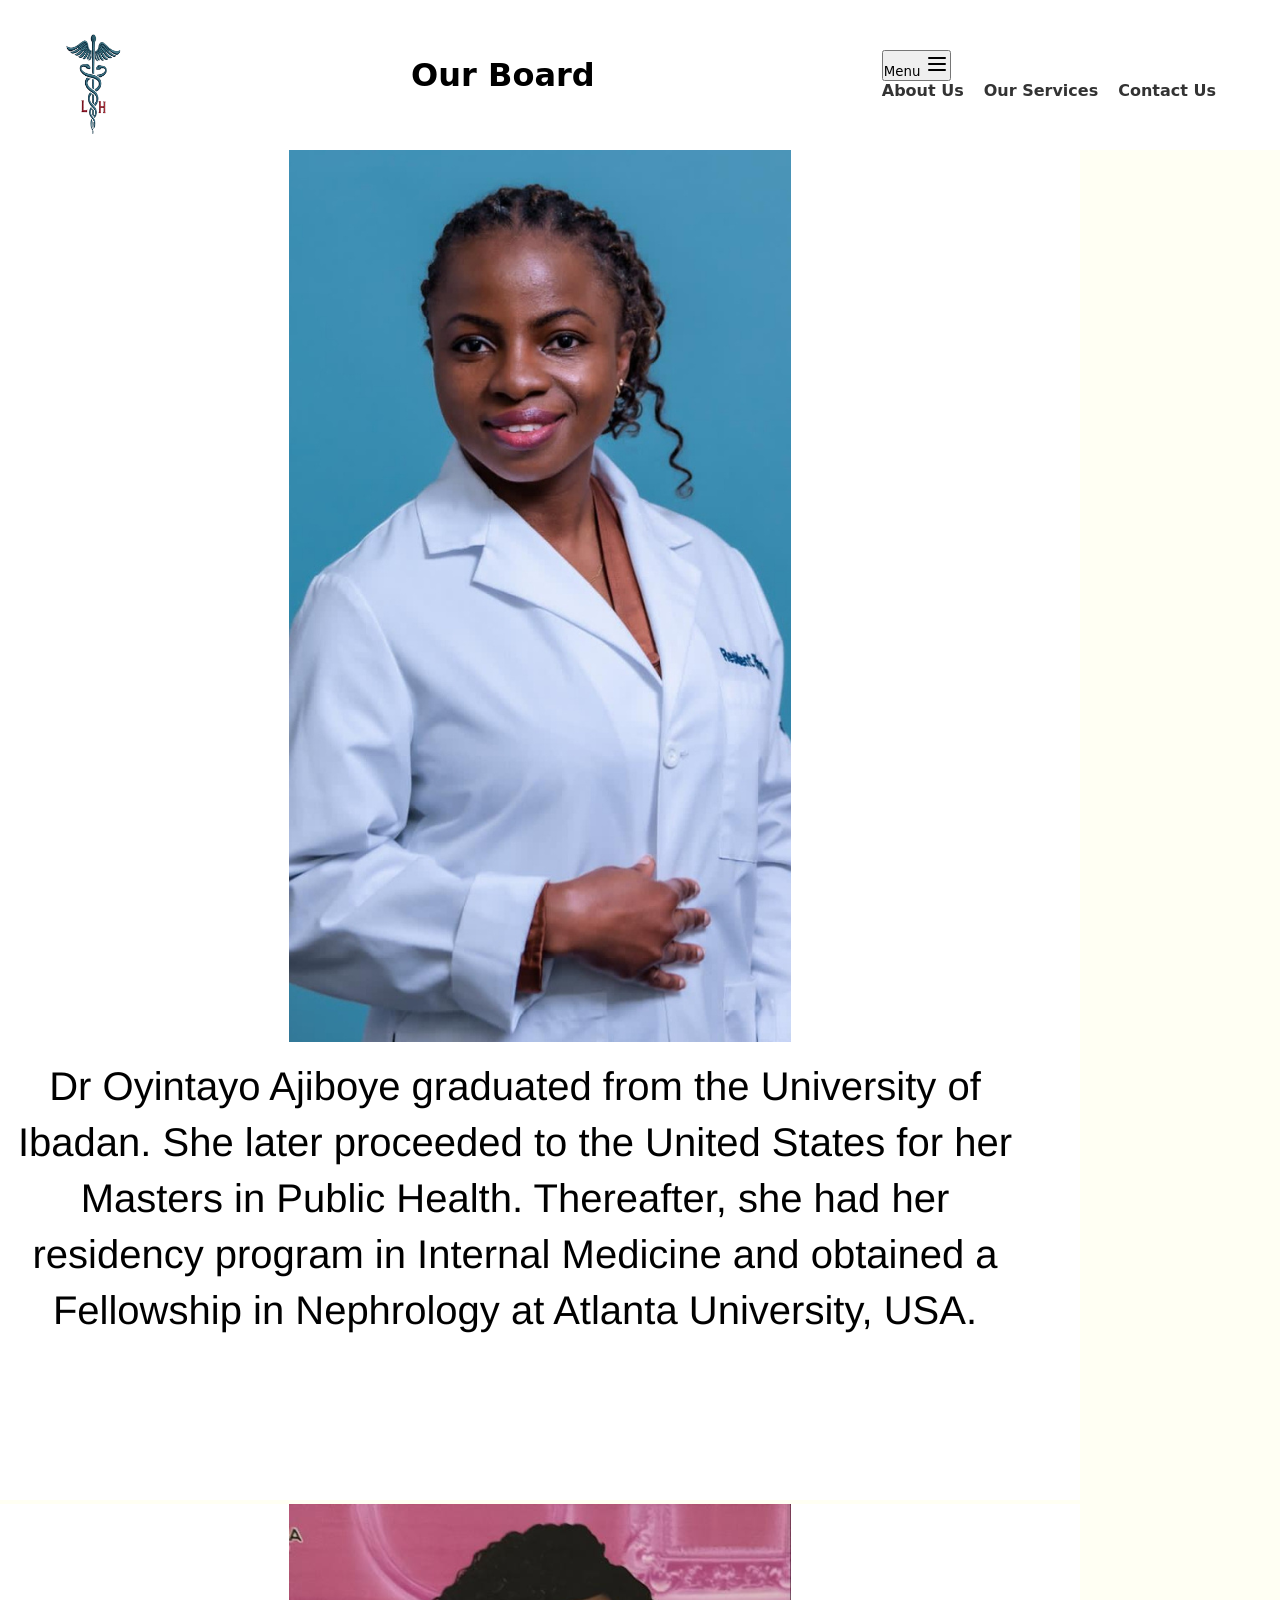
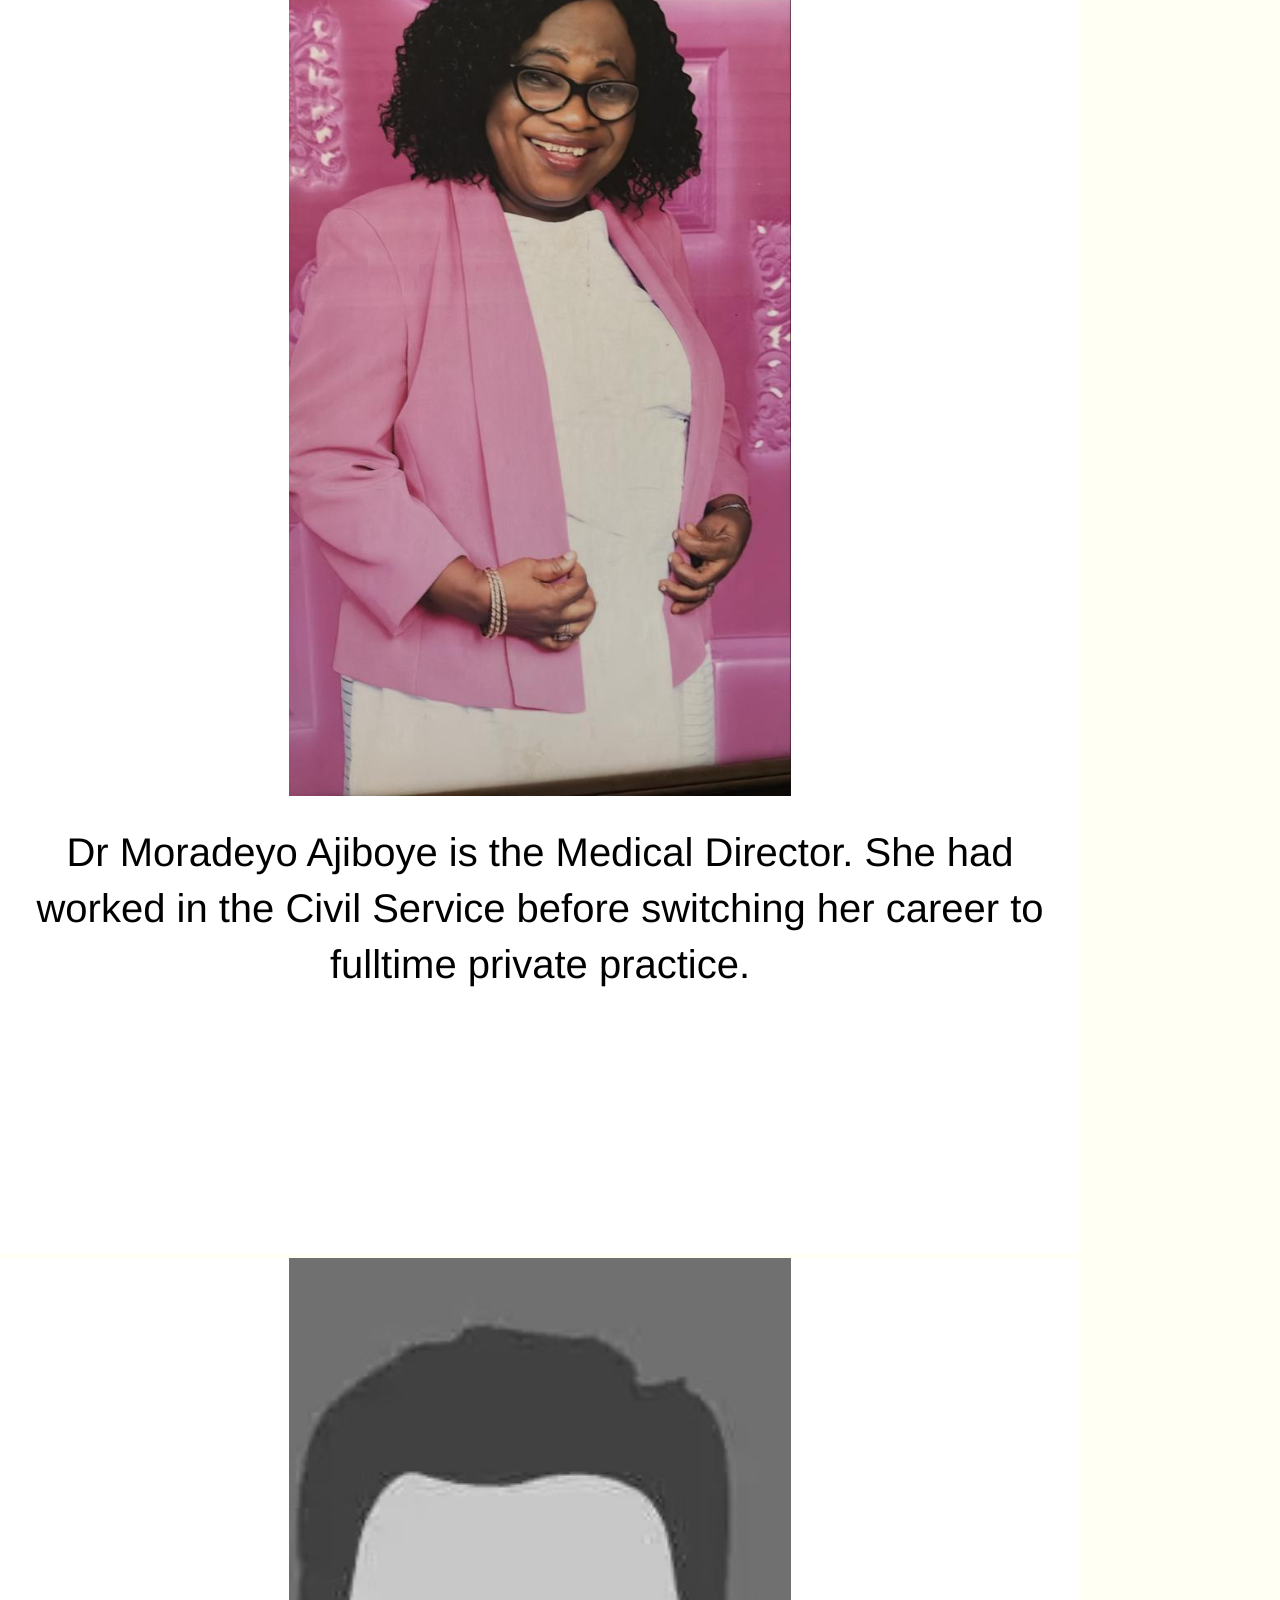
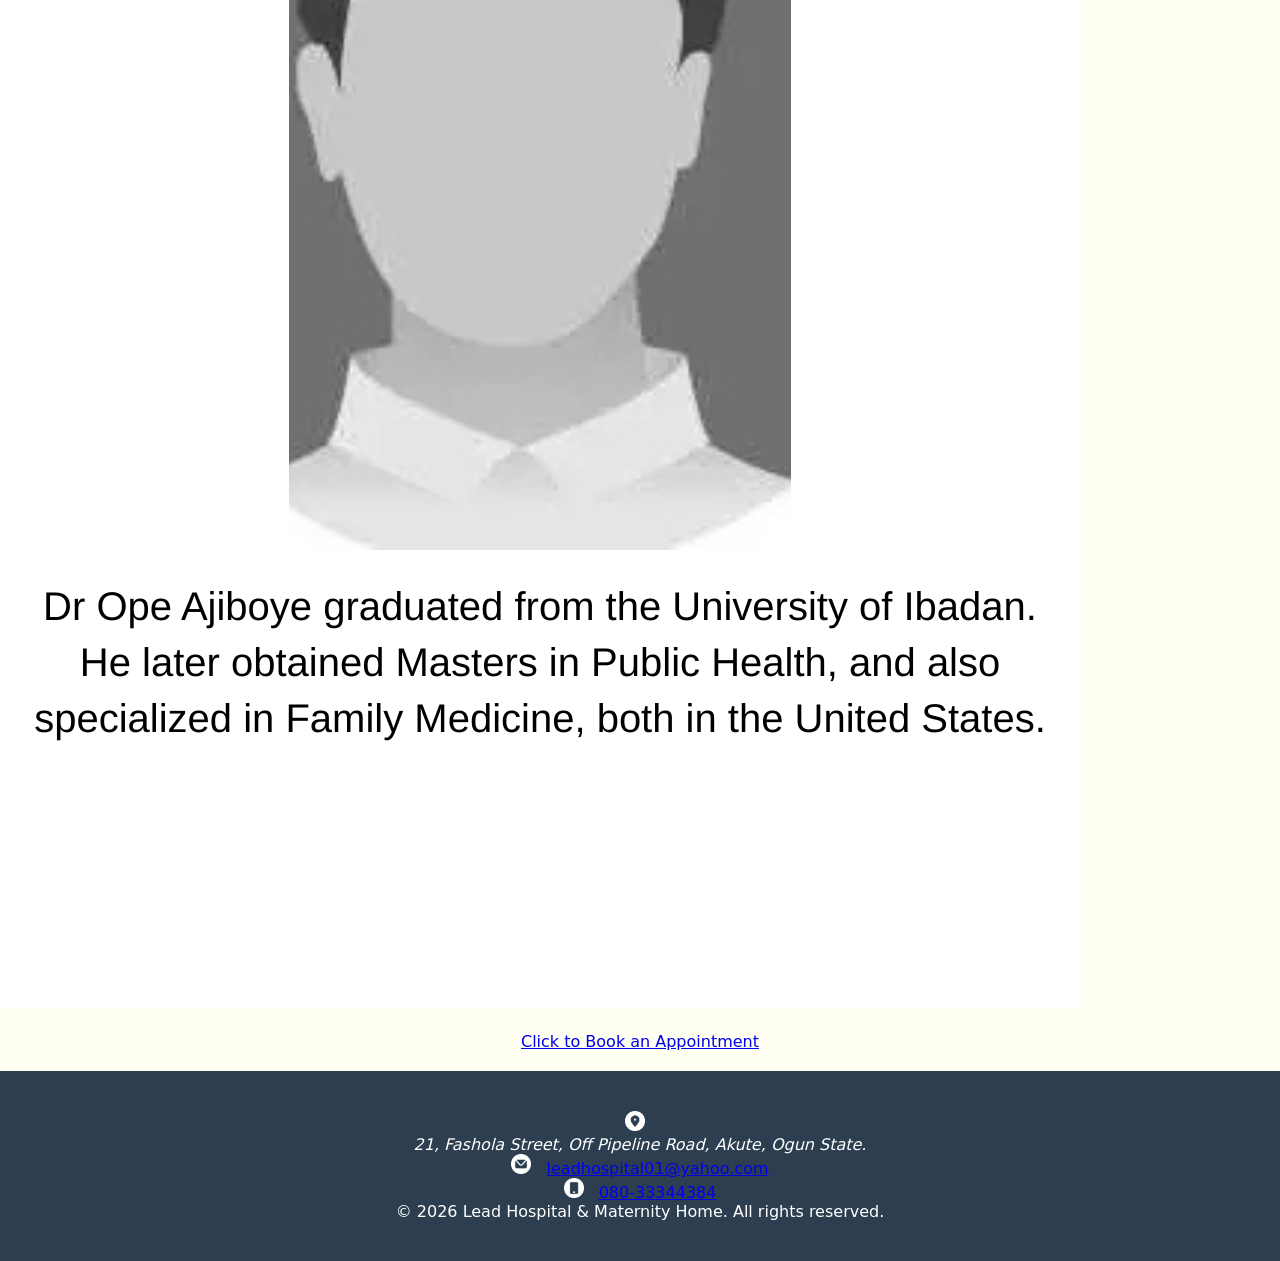
==== board.html @ 353b3387 "Add files via upload" ====
<!DOCTYPE html>
<html lang="en">
<head>
    <meta charset="UTF-8">
    <meta name="viewport" content="width=device-width, initial-scale=1.0">
    <title>Our Board | Lead Hospital</title>
    <link rel="icon" href="./Images/hospitalbuilding.png" type="image/png">
    <link rel="stylesheet" href="style.css">
</head>
<body>
    <header class="header">
        <img class="logo" src="./Images/logo2.png" alt="Lead Hospital Logo">
        <h1 class="board">Our Board</h1>
        <nav class="main-nav" aria-label="Main Navigation">
            <button class="menu-toggle" aria-controls="primary-navigation" aria-expanded="false">
                <span class="sr-only">Menu</span>
                <svg width="24" height="24" viewBox="0 0 24 24" fill="none" xmlns="http://www.w3.org/2000/svg">
                    <path d="M4 6H20M4 12H20M4 18H20" stroke="currentColor" stroke-width="2" stroke-linecap="round" stroke-linejoin="round"/>
                </svg>
            </button>
            <ul id="primary-navigation" data-visible="false">
                <li><a href="./index.html#about-us">About Us</a></li>
                <li><a href="./index.html#our-services">Our Services</a></li>
                <li><a href="#contact-us">Contact Us</a></li>
            </ul>
        </nav>
    </header>

    <main>
        <section class="docs">
            <img src="./Images/droyintayo4.png" alt="Board Member">
            <img src="./Images/medicaldirector.png" alt="Medical Director">
            <img src="./Images/drope2.png" alt="Board Member">    
        </section>

        <div class="cta-container" style="text-align: center; padding: 20px;">
            <a href="https://wa.link/bd7n5i" class="book" target="_blank">Click to Book an Appointment</a>
        </div>
    </main>

    <footer class="site-footer">
        <div class="footer-contact-info">
            <address id="contact-us">
                <img class="icon" src="./Images/addressicon.png" alt="Address icon">
                <p>21, Fashola Street, Off Pipeline Road, Akute, Ogun State.</p>
            </address>
            <p>
                <img class="contact-icon" src="./Images/emailicon.png" alt="Email icon">
                <a href="mailto:leadhospital01@yahoo.com">leadhospital01@yahoo.com</a>
            </p>
            <p>
                <img class="contact-icon" src="./Images/phoneicon.png" alt="Phone icon">
                <a href="tel:+2348033344384">080-33344384</a>
            </p>
        </div>
        <div class="footer-copyright">
            <p>&copy; 2026 Lead Hospital & Maternity Home. All rights reserved.</p>
        </div>
    </footer>
    <script src="script.js"></script>
</body>
</html>
---- style.css ----
:root {
    --primary-blue: rgb(17, 17, 70);
    --accent-pink: rgb(250, 42, 85);
    --bg-cream: rgb(255, 255, 243);
    --footer-bg: #2c3e50;
    --white: #ffffff;
}

* {
    margin: 0;
    padding: 0;
    box-sizing: border-box;
    font-family: system-ui, sans-serif;
}

body {
    background-color: var(--bg-cream);
    overflow-x: hidden; /* Prevent horizontal scroll */
}

/* Header & Nav */
.header {
    display: flex;
    align-items: center;
    justify-content: space-between;
    padding: 1rem 5%;
    background: var(--white);
}

.logo { width: 60px; }

.hospital h1 { 
    color: var(--primary-blue); 
    font-size: clamp(1.2rem, 4vw, 2.5rem); 
}

.main-nav ul {
    display: flex;
    list-style: none;
    gap: 20px;
}

.main-nav a {
    text-decoration: none;
    color: #333;
    font-weight: bold;
}

/* Services Grid - Better than Service1/Service2 divs */
.services-grid {
    display: grid;
    grid-template-columns: repeat(auto-fit, minmax(250px, 1fr));
    gap: 30px;
    padding: 20px;
}

.service img {
    width: 100%;
    max-width: 300px;
    border-radius: 10px;
}

/* CTA Button */
.cta-container {
    text-align: center;
    padding: 40px;
}

.book-btn {
    background: var(--primary-blue);
    color: white;
    padding: 15px 30px;
    border-radius: 50px;
    text-decoration: none;
    display: inline-block;
    transition: 0.3s;
}

.book-btn:hover {
    background: var(--accent-pink);
}

/* Slider Animation Fix */
#slider { overflow: hidden; width: 100%; }
#slider figure {
    display: flex;
    width: 500%;
    position: relative;
    animation: 20s slider infinite;
}
#slider figure img { width: 20%; }

@keyframes slider {
    0%, 15% { left: 0%; }
    20%, 35% { left: -100%; }
    40%, 55% { left: -200%; }
    60%, 75% { left: -300%; }
    80%, 100% { left: -400%; }
}

/* Footer Fixes */
.site-footer {
    background: var(--footer-bg);
    color: white;
    padding: 40px 20px;
    text-align: center;
}

.icon, .contact-icon {
    width: 20px;
    filter: invert(100%);
    margin-right: 10px;
}

/* Responsive Logic */
@media (max-width: 768px) {
    .menu-toggle { display: block; }
    .main-nav ul {
        position: fixed;
        inset: 0 0 0 30%;
        background: white;
        flex-direction: column;
        padding: 100px 20px;
        transform: translateX(100%);
        transition: transform 0.3s ease-in-out;
        z-index: 1000;
    }
    .main-nav ul[data-visible="true"] { transform: translateX(0); }
}

/* The Syntax Error fix: Ensure only one closing brace at the end */
@media (max-width: 480px) {
    .hospital h1 { font-size: 1rem; }
}
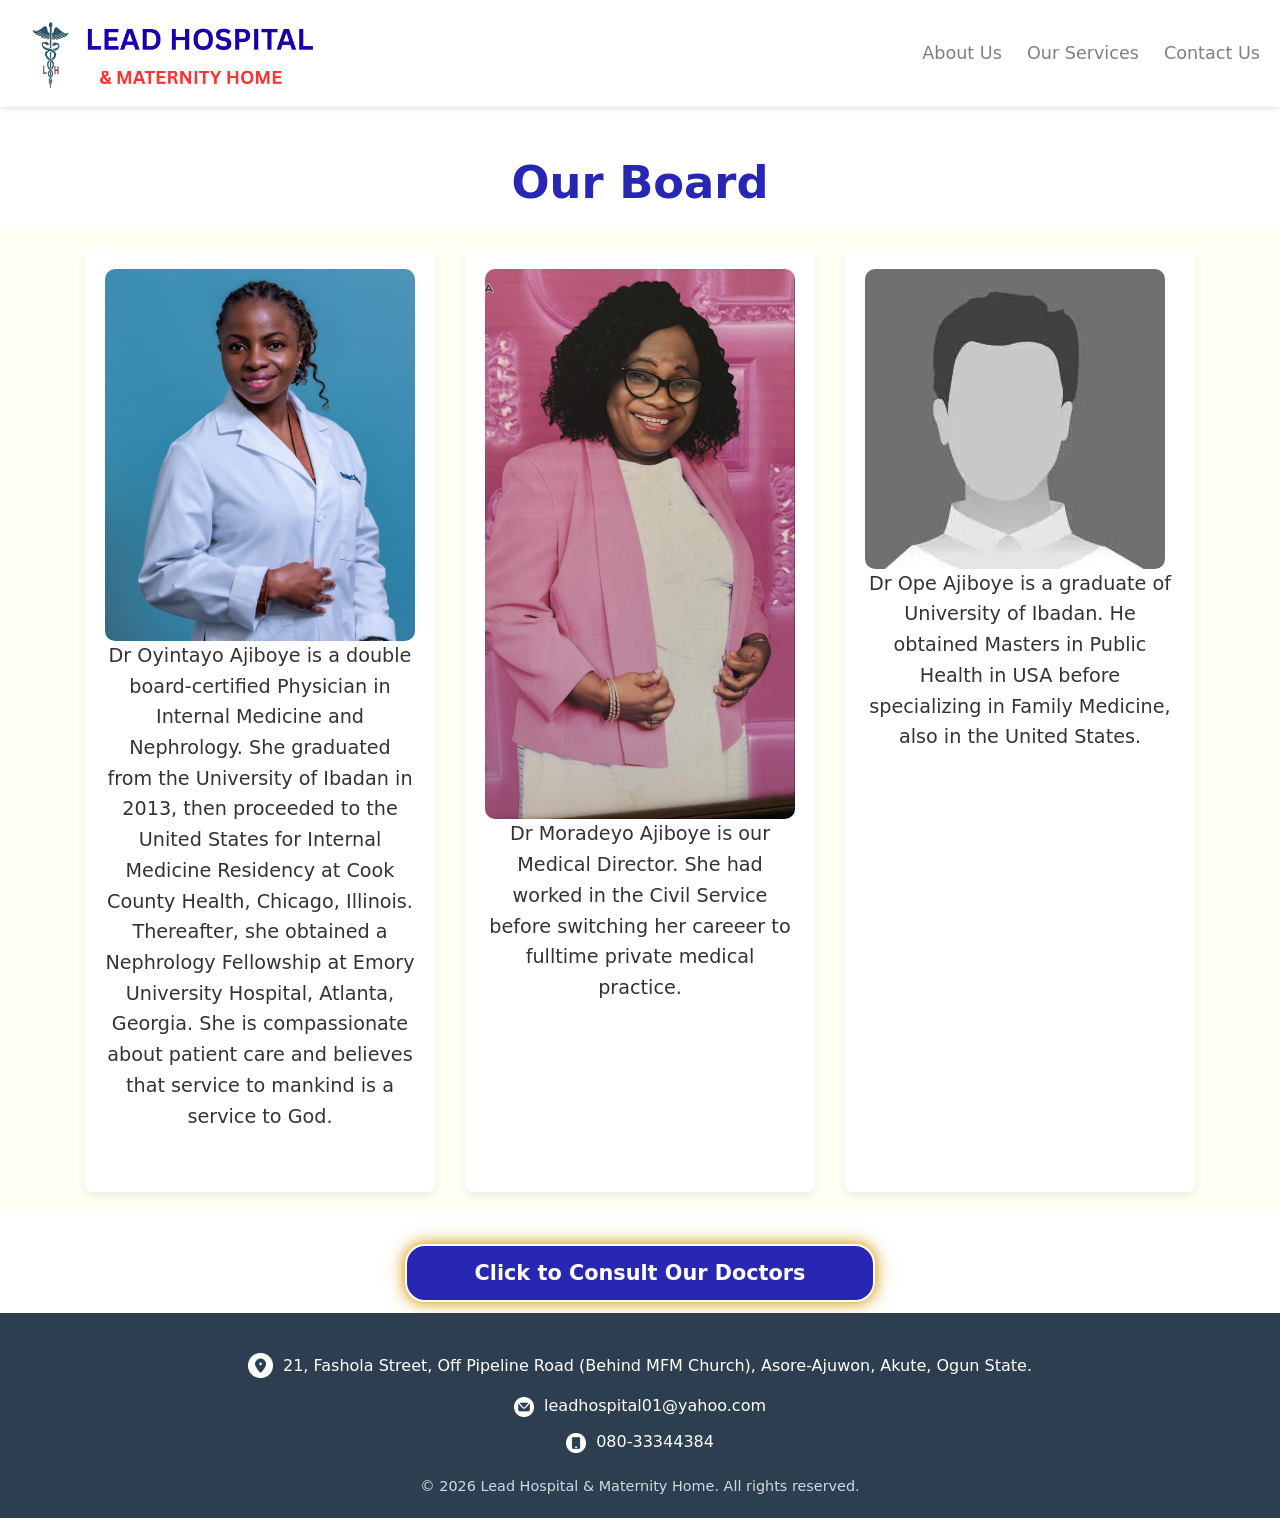
==== commit 317e6d9a: "Add files via upload" ====
--- a/board.html
+++ b/board.html
@@ -3,46 +3,51 @@
 <head>
     <meta charset="UTF-8">
     <meta name="viewport" content="width=device-width, initial-scale=1.0">
-    <title>Our Board | Lead Hospital</title>
-    <link rel="icon" href="./Images/hospitalbuilding.png" type="image/png">
-    <link rel="stylesheet" href="style.css">
+    <title>Our Board</title>
+    <link rel="stylesheet" href="./style.css">
+    <link rel="icon" href="./Images/hospitalbuilding3.png" type="image/png">
 </head>
 <body>
-    <header class="header">
-        <img class="logo" src="./Images/logo2.png" alt="Lead Hospital Logo">
-        <h1 class="board">Our Board</h1>
+    <header class="site-header">
+        <a href="/" class="logo-link" aria-label="Lead Hospital Home">
+        <img class="logo" src="./Images/leadhospitallogo.png" alt="Lead Hospital Logo">
+        </a>
         <nav class="main-nav" aria-label="Main Navigation">
             <button class="menu-toggle" aria-controls="primary-navigation" aria-expanded="false">
                 <span class="sr-only">Menu</span>
+                <!-- Replaced Font Awesome icon with an inline SVG for reliability -->
                 <svg width="24" height="24" viewBox="0 0 24 24" fill="none" xmlns="http://www.w3.org/2000/svg">
                     <path d="M4 6H20M4 12H20M4 18H20" stroke="currentColor" stroke-width="2" stroke-linecap="round" stroke-linejoin="round"/>
                 </svg>
             </button>
             <ul id="primary-navigation" data-visible="false">
                 <li><a href="./index.html#about-us">About Us</a></li>
-                <li><a href="./index.html#our-services">Our Services</a></li>
+                <li><a href="./index.html#services-scope">Our Services</a></li>
                 <li><a href="#contact-us">Contact Us</a></li>
             </ul>
         </nav>
     </header>
-
-    <main>
-        <section class="docs">
-            <img src="./Images/droyintayo4.png" alt="Board Member">
-            <img src="./Images/medicaldirector.png" alt="Medical Director">
-            <img src="./Images/drope2.png" alt="Board Member">    
-        </section>
-
-        <div class="cta-container" style="text-align: center; padding: 20px;">
-            <a href="https://wa.link/bd7n5i" class="book" target="_blank">Click to Book an Appointment</a>
-        </div>
-    </main>
-
-    <footer class="site-footer">
+    <h1>Our Board</h1>
+    <section class="doctors-overview">
+        <div class="doctor-item">
+               <img class="doctor" src="./Images/droyintayo2.jpg" alt="Clinician1">
+               <p>Dr Oyintayo Ajiboye is a double board-certified Physician in Internal Medicine and Nephrology. She graduated from the University of Ibadan in 2013, then proceeded to the United States for Internal Medicine Residency at Cook County Health, Chicago, Illinois. Thereafter, she obtained a Nephrology Fellowship at Emory University Hospital, Atlanta, Georgia. She is compassionate about patient care and believes that service to mankind is a service to God.</p>
+            </div>
+            <div class="doctor-item">
+               <img class="doctor" src="./Images/drmrsajiboye.jpg" alt="Clinician2">
+               <p>Dr Moradeyo Ajiboye is our Medical Director. She had worked in the Civil Service before switching her careeer to fulltime private medical practice.</p>
+            </div>
+            <div class="doctor-item">
+               <img class="doctor" src="./Images/maledoctor.webp" alt="Clinician3">
+               <p>Dr Ope Ajiboye is a graduate of University of Ibadan. He obtained Masters in Public Health in USA before specializing in Family Medicine, also in the United States.</p>
+            </div>
+    </section>
+    <a href="https://wa.link/bd7n5i" target="_blank" alt="whatsapp link"><h3 class="book">Click to Consult Our Doctors</h3></a>
+     <footer class="site-footer">
         <div class="footer-contact-info">
             <address id="contact-us">
                 <img class="icon" src="./Images/addressicon.png" alt="Address icon">
-                <p>21, Fashola Street, Off Pipeline Road, Akute, Ogun State.</p>
+                <p>21, Fashola Street, Off Pipeline Road (Behind MFM Church), Asore-Ajuwon, Akute, Ogun State.</p>
             </address>
             <p>
                 <img class="contact-icon" src="./Images/emailicon.png" alt="Email icon">
@@ -57,6 +62,6 @@
             <p>&copy; 2026 Lead Hospital & Maternity Home. All rights reserved.</p>
         </div>
     </footer>
-    <script src="script.js"></script>
+        <script src="script.js"></script>
 </body>
 </html>
--- a/style.css
+++ b/style.css
@@ -1,134 +1,435 @@
+/* Universal Styles */
 :root {
-    --primary-blue: rgb(17, 17, 70);
-    --accent-pink: rgb(250, 42, 85);
-    --bg-cream: rgb(255, 255, 243);
-    --footer-bg: #2c3e50;
-    --white: #ffffff;
-}
-
+    /* Define color variables for easy changes and consistency */
+    --primary-color: #5d4037; /* Darker brown */
+    --secondary-color: #2e7d32; /* Darker green */
+    --tertiary-color: red;
+    --text-color-dark: #333;
+    --text-color-light: #fff;
+    --accent-grey: grey;
+    --background-light: rgb(255, 255, 243); /* Your existing off-white/cream */
+    --footer-bg-color: #2c3e50; /* Deep charcoal for footer */
+}
 * {
     margin: 0;
     padding: 0;
     box-sizing: border-box;
-    font-family: system-ui, sans-serif;
+    /* Using system fonts for performance and native feel */
+    font-family: system-ui, -apple-system, BlinkMacSystemFont, 'Segoe UI', Roboto, Oxygen, Ubuntu, Cantarell, 'Open Sans', 'Helvetica Neue', sans-serif;
+}
+
+html {
+    scroll-behavior: smooth; /* Smooth scrolling for anchor links */
 }
 
 body {
-    background-color: var(--bg-cream);
-    overflow-x: hidden; /* Prevent horizontal scroll */
-}
-
-/* Header & Nav */
-.header {
-    display: flex;
+    line-height: 1.6;
+    color: var(--text-color-dark);
+    overflow-x: hidden; /* Prevent horizontal scroll due to potential overflows */
+    -webkit-font-smoothing: antialiased; /* Better font rendering for macOS/iOS */
+    -moz-osx-font-smoothing: grayscale; /* Better font rendering for macOS/iOS */
+}
+a {
+    text-decoration: none;
+    color: var(--accent-grey);
+    transition: color 0.3s ease; /* Smooth hover effect */
+}
+
+a:hover,
+a:focus {
+    color: var(--primary-color); /* Change link color on hover/focus */
+}
+
+img {
+    max-width: 100%;
+    height: auto;
+    display: block; /* Removes extra space below images */
+}
+/* Screen Reader Only Class for Accessibility */
+.sr-only {
+    position: absolute;
+    width: 1px;
+    height: 1px;
+    padding: 0;
+    margin: -1px;
+    overflow: hidden;
+    clip: rect(0, 0, 0, 0);
+    white-space: nowrap;
+    border: 0;
+}
+/* Header */
+.site-header {
+    display: flex;
+    justify-content: space-between;
     align-items: center;
-    justify-content: space-between;
-    padding: 1rem 5%;
-    background: var(--white);
-}
-
-.logo { width: 60px; }
-
-.hospital h1 { 
-    color: var(--primary-blue); 
-    font-size: clamp(1.2rem, 4vw, 2.5rem); 
-}
-
+    padding: 10px 20px;
+    background-color: #fff; /* Assuming a white background for the header */
+    box-shadow: 0 2px 5px rgba(0,0,0,0.1); /* Subtle shadow for depth */
+    position: sticky; /* Makes header stick to top */
+    top: 0;
+    z-index: 1000; /* Ensures header is above other content */
+}
+.logo-link {
+    display: flex; /* Align logo image better if it has space around it */
+    align-items: center;
+}
+.logo {
+    width: 300px; /* Adjust as needed for your logo size */
+    height: auto;
+}
+/* Navigation */
 .main-nav ul {
     display: flex;
     list-style: none;
-    gap: 20px;
-}
-
+    gap: 25px; /* Space between navigation items */
+    transition: transform 0.3s ease-in-out;
+}
 .main-nav a {
-    text-decoration: none;
-    color: #333;
-    font-weight: bold;
-}
-
-/* Services Grid - Better than Service1/Service2 divs */
-.services-grid {
-    display: grid;
-    grid-template-columns: repeat(auto-fit, minmax(250px, 1fr));
-    gap: 30px;
+    font-size: 1.1em;
+    font-weight: 500;
+    padding: 8px 0; /* Add more vertical padding for clickable area */
+    position: relative; /* For underline effect */
+}
+.main-nav a::after {
+    content: '';
+    position: absolute;
+    width: 0;
+    height: 2px;
+    bottom: -3px;
+    left: 0;
+    background-color: var(--primary-color);
+    transition: width 0.3s ease-in-out;
+}
+.main-nav a:hover::after,
+.main-nav a:focus::after {
+    width: 100%;
+}
+/* Mobile Navigation Toggle (Hidden by default on desktop) */
+.menu-toggle {
+    display: none; /* Hide on larger screens */
+    background: none;
+    border: none;
+    font-size: 1.8em;
+    color: var(--primary-color);
+    cursor: pointer;
+    padding: 10px;
+    z-index: 1001; /* Ensure toggle is above the menu */
+}
+#slider {
+    overflow: hidden;
+}
+#slider figure {
+    position: relative;
+    width: 500%;
+    margin: 0;
+    left: 0;
+    animation: 20s slider infinite;
+}
+#slider figure img {
+    float: left;
+    width: 20%;
+}
+@keyframes slider {
+    0% {
+        left: 0;
+    }
+    20% {
+        left: 0;
+    }
+    25% {
+        left: -100%;
+    }
+    45% {
+        left: -100%;
+    }
+    50% {
+        left: -200%;
+    }
+    70% {
+        left: -200%;
+    }
+    75% {
+        left: -300%;
+    }
+    95% {
+        left: -300%;
+    }
+    100% {
+        left: -400%;
+    }
+}
+/* About Us Section */
+h1 {
+    padding: 40px 20px 10px 20px;
+    max-width: 900px;
+    margin: 0 auto;
+    text-align: center;
+    color: rgb(39, 39, 180);
+    font-size: clamp(2em, 4vw, 2.8em);
+}
+
+.about-us {
+    flex: 1;
+    min-width: 280px; /* Minimum width before stacking */
+    max-width: 900px;
+    margin: 0 auto;
+    text-align: center;
+    padding: 5px;
+    background-color: #fff;
+    border-radius: 8px;
+    box-shadow: 0 4px 10px rgba(0,0,0,0.08);
+    transition: transform 0.3s ease;
+}
+.about-us img {
+    width: 50%;
+    height: auto;
+    margin: 0 auto 15px;
+    border-radius: 15px;
+}
+.about-us p {
+    color: var(--primary-color);
+    font-size: 1.3em;
+    margin-bottom: 10px;
+}
+.about-us:hover {
+     transform: translateY(-5px);
+}
+h2 {
+    color:  rgb(39, 39, 180);
+    font-size: clamp(1.8em, 4vw, 2.5em);
+    margin-bottom: -5px;
+    padding: 40px 20px;
+    text-align: center;
+}
+.services-overview {
+    display: flex;
+    flex-wrap: wrap;
+    justify-content: center; /* Changed from space-around to center for better alignment */
+    padding: 60px 20px;
+    background-color: var(--background-light);
+    gap: 30px; /* Space between service items */
+    text-align: center;
+}
+.services-overview h3 {
+    color: red;
+    font-size: clamp(1.1em, 3vw, 1.6em);
+    margin-bottom: 40px;
+    width: 100%;
+}
+.service-item .icon {
+    border-radius: 10px;;
+}
+.doctors-overview {
+    display: flex;
+    flex-wrap: wrap;
+    justify-content: center; /* Changed from space-around to center for better alignment */
     padding: 20px;
-}
-
-.service img {
+    background-color: var(--background-light);
+    gap: 30px; /* Space between service items */
+    text-align: center;
+}
+.doctors-overview p {
+    font-size: clamp(0.9em, 3vw, 1.2em);
+    margin-bottom: 40px;
     width: 100%;
-    max-width: 300px;
+}
+.doctor-item {
+    flex: 1;
+    min-width: 280px; /* Minimum width before stacking */
+    max-width: 350px;
+    padding: 20px;
+    background-color: #fff;
+    border-radius: 8px;
+    box-shadow: 0 4px 10px rgba(0,0,0,0.08);
+    transition: transform 0.3s ease;
+}
+
+.doctor-item:hover {
+    transform: translateY(-5px);
+}
+
+.doctor-item img {
     border-radius: 10px;
 }
-
-/* CTA Button */
-.cta-container {
-    text-align: center;
-    padding: 40px;
-}
-
-.book-btn {
-    background: var(--primary-blue);
+.hmos {
+    flex: 0 0 auto;
+    width: 350px;
+    border-radius: 8px;
+    overflow: hidden;
+    box-shadow: 0 4px 10px rgba(0,0,0,0.1);
+    transition: transform 0.3s ease;
+    display: block;
+    margin: 0 auto;
+}
+.hmos:hover {
+    transform: translateY(-8px);
+}
+.hmos img {
+    width: 100%;
+    height: auto;
+    display: block;
+    object-fit: cover;
+    flex-grow: 1; /* Allow the image to take up available space */
+}
+.book {
+    font-weight: 700;
+    line-height: 1.2;
+    margin: 1.5em auto 0.5em;
+    background-color: rgb(39, 39, 180);
     color: white;
-    padding: 15px 30px;
-    border-radius: 50px;
-    text-decoration: none;
+    text-align: center;
+    padding-bottom: 8px;
+    animation: fadeIn 1.5s ease-in-out;
+    cursor: pointer;
+    padding: 15px 5px;
+    border-radius: 20px;
+    border: 2px solid;
+    font-size: clamp(1em, 2vw, 1.3em);
+    max-width: 470px;
+    box-shadow: 0 0 12px rgba(218,165,32,0.9), 0 0 20px rgba(218,165,32,0.7);
+}
+.book:hover {
+    background-color: red;
+}
+/* Footer */
+.site-footer {
+    background-color:  var(--footer-bg-color);
+    color: var(--text-color-light);
+    padding: 40px 20px 20px;
+    text-align: center;
+}
+
+.footer-contact-info {
+    margin-bottom: 20px;
+    display: flex;
+    flex-direction: column;
+    align-items: center;
+    gap: 10px;
+}
+
+.footer-contact-info address {
+    font-style: normal;
+    display: flex;
+    align-items: center;
+    justify-content: center;
+    gap: 10px;
+    margin-bottom: 5px;
+}
+
+.footer-contact-info .icon {
+    width: 25px;
+    height: 25px;
+    filter: invert(100%);
     display: inline-block;
-    transition: 0.3s;
-}
-
-.book-btn:hover {
-    background: var(--accent-pink);
-}
-
-/* Slider Animation Fix */
-#slider { overflow: hidden; width: 100%; }
-#slider figure {
-    display: flex;
-    width: 500%;
-    position: relative;
-    animation: 20s slider infinite;
-}
-#slider figure img { width: 20%; }
-
-@keyframes slider {
-    0%, 15% { left: 0%; }
-    20%, 35% { left: -100%; }
-    40%, 55% { left: -200%; }
-    60%, 75% { left: -300%; }
-    80%, 100% { left: -400%; }
-}
-
-/* Footer Fixes */
-.site-footer {
-    background: var(--footer-bg);
-    color: white;
-    padding: 40px 20px;
-    text-align: center;
-}
-
-.icon, .contact-icon {
+    vertical-align: middle;
+}
+
+.footer-contact-info p,
+.footer-contact-info a {
+    color: var(--text-color-light);
+    font-size: 1em;
+    margin: 0;
+}
+
+.footer-contact-info a:hover {
+    text-decoration: underline;
+}
+/* New styling for the contact icons in the footer */
+.contact-icon {
     width: 20px;
+    height: 20px;
     filter: invert(100%);
-    margin-right: 10px;
-}
-
-/* Responsive Logic */
+    display: inline-block;
+    vertical-align: middle;
+    margin-right: 5px;
+}
+
+.footer-copyright p {
+    font-size: 0.9em;
+    opacity: 0.8;
+    margin-top: 20px;
+}
+/* ========================================= */
+/* MEDIA QUERIES FOR RESPONSIVENESS          */
+/* ========================================= */
+
+/* For screens up to 1024px wide (desktops, large tablets) */
+@media (max-width: 1024px) {
+    .site-header {
+        padding: 10px;
+    }
+    .logo {
+        width: 100px;
+    }
+    .main-nav ul {
+        gap: 20px;
+    }
+}
+/* For screens up to 768px wide (tablets and smaller) */
 @media (max-width: 768px) {
-    .menu-toggle { display: block; }
+    .logo {
+        width: 300px;
+    }
+    /* Mobile navigation */
+    .menu-toggle {
+        display: block;
+    }
     .main-nav ul {
-        position: fixed;
-        inset: 0 0 0 30%;
-        background: white;
+        display: none;
         flex-direction: column;
-        padding: 100px 20px;
+        position: absolute;
+        top: 60px;
+        right: 0;
+        width: 250px;
+        background-color: #fff;
+        box-shadow: 0 5px 15px rgba(0,0,0,0.1);
+        border-radius: 8px;
+        padding: 20px;
         transform: translateX(100%);
         transition: transform 0.3s ease-in-out;
-        z-index: 1000;
-    }
-    .main-nav ul[data-visible="true"] { transform: translateX(0); }
-}
-
-/* The Syntax Error fix: Ensure only one closing brace at the end */
+    }
+    .main-nav ul[data-visible="true"] {
+        display: flex;
+        transform: translateX(0);
+    }
+    .main-nav li {
+        margin: 10px 0;
+        text-align: center;
+    }
+    .main-nav a {
+        padding: 10px;
+        display: block;
+        font-size: 1.2em;
+    }
+    .main-nav a::after {
+        display: none;
+    }
+    .services-overview {
+        padding: 40px 20px;
+    }
+    .about-us img {
+    width: 70%;
+    }
+     .footer-contact-info address,
+    .footer-contact-info a {
+        font-size: 0.9em;
+    }
+}
+
+/* For screens up to 480px wide (small mobile phones) */
 @media (max-width: 480px) {
-    .hospital h1 { font-size: 1rem; }
+    .site-header {
+        padding: 10px;
+    }
+    .logo {
+        width: 200px;
+    }
+    .main-nav ul {
+        width: 100%;
+        border-radius: 0;
+        right: 0;
+    }
+    .hmos {
+        width: 100%;
+    }
 }
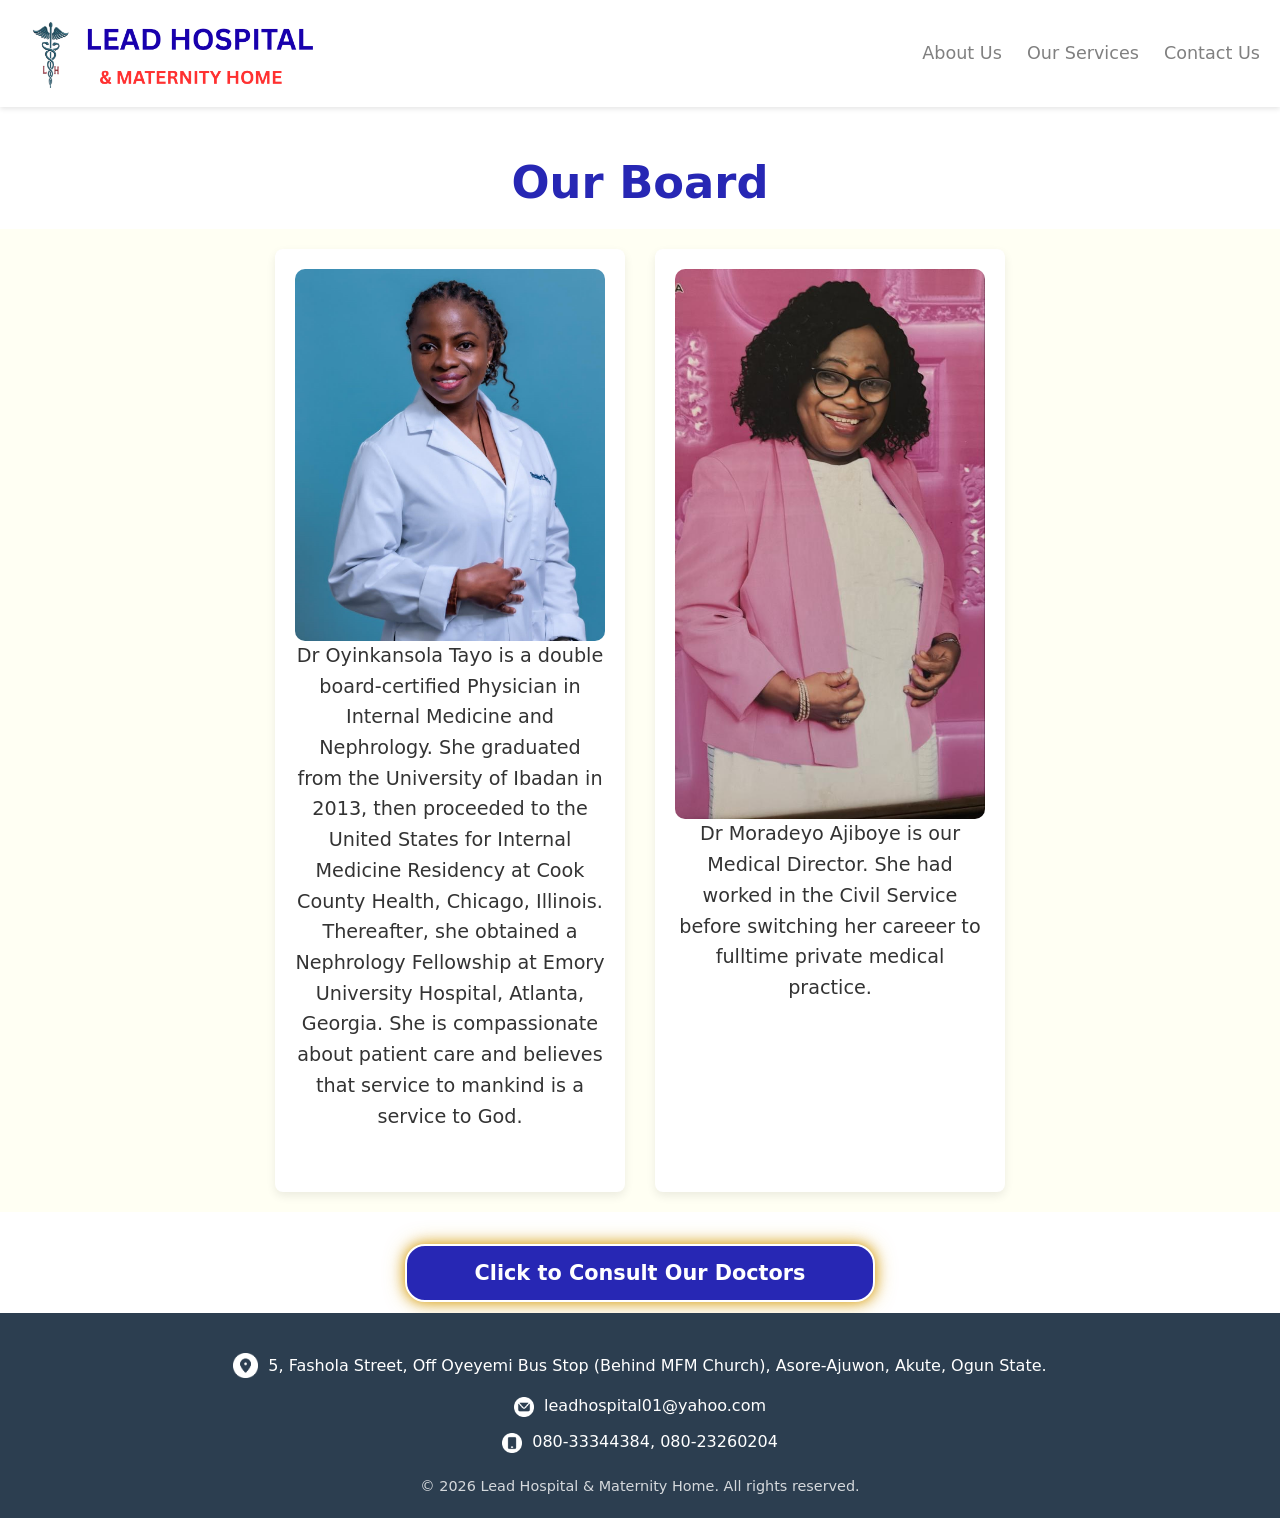
==== commit 3bb778e1: "Add files via upload" ====
--- a/board.html
+++ b/board.html
@@ -31,23 +31,20 @@
     <section class="doctors-overview">
         <div class="doctor-item">
                <img class="doctor" src="./Images/droyintayo2.jpg" alt="Clinician1">
-               <p>Dr Oyintayo Ajiboye is a double board-certified Physician in Internal Medicine and Nephrology. She graduated from the University of Ibadan in 2013, then proceeded to the United States for Internal Medicine Residency at Cook County Health, Chicago, Illinois. Thereafter, she obtained a Nephrology Fellowship at Emory University Hospital, Atlanta, Georgia. She is compassionate about patient care and believes that service to mankind is a service to God.</p>
+               <p>Dr Oyinkansola Tayo is a double board-certified Physician in Internal Medicine and Nephrology. She graduated from the University of Ibadan in 2013, then proceeded to the United States for Internal Medicine Residency at Cook County Health, Chicago, Illinois. Thereafter, she obtained a Nephrology Fellowship at Emory University Hospital, Atlanta, Georgia. She is compassionate about patient care and believes that service to mankind is a service to God.</p>
             </div>
             <div class="doctor-item">
                <img class="doctor" src="./Images/drmrsajiboye.jpg" alt="Clinician2">
                <p>Dr Moradeyo Ajiboye is our Medical Director. She had worked in the Civil Service before switching her careeer to fulltime private medical practice.</p>
             </div>
-            <div class="doctor-item">
-               <img class="doctor" src="./Images/maledoctor.webp" alt="Clinician3">
-               <p>Dr Ope Ajiboye is a graduate of University of Ibadan. He obtained Masters in Public Health in USA before specializing in Family Medicine, also in the United States.</p>
-            </div>
+            
     </section>
     <a href="https://wa.link/bd7n5i" target="_blank" alt="whatsapp link"><h3 class="book">Click to Consult Our Doctors</h3></a>
      <footer class="site-footer">
         <div class="footer-contact-info">
             <address id="contact-us">
                 <img class="icon" src="./Images/addressicon.png" alt="Address icon">
-                <p>21, Fashola Street, Off Pipeline Road (Behind MFM Church), Asore-Ajuwon, Akute, Ogun State.</p>
+                <p>5, Fashola Street, Off Oyeyemi Bus Stop (Behind MFM Church), Asore-Ajuwon, Akute, Ogun State.</p>
             </address>
             <p>
                 <img class="contact-icon" src="./Images/emailicon.png" alt="Email icon">
@@ -55,7 +52,7 @@
             </p>
             <p>
                 <img class="contact-icon" src="./Images/phoneicon.png" alt="Phone icon">
-                <a href="tel:+2348033344384">080-33344384</a>
+                <a href="tel:+2348033344384">080-33344384, 080-23260204</a>
             </p>
         </div>
         <div class="footer-copyright">
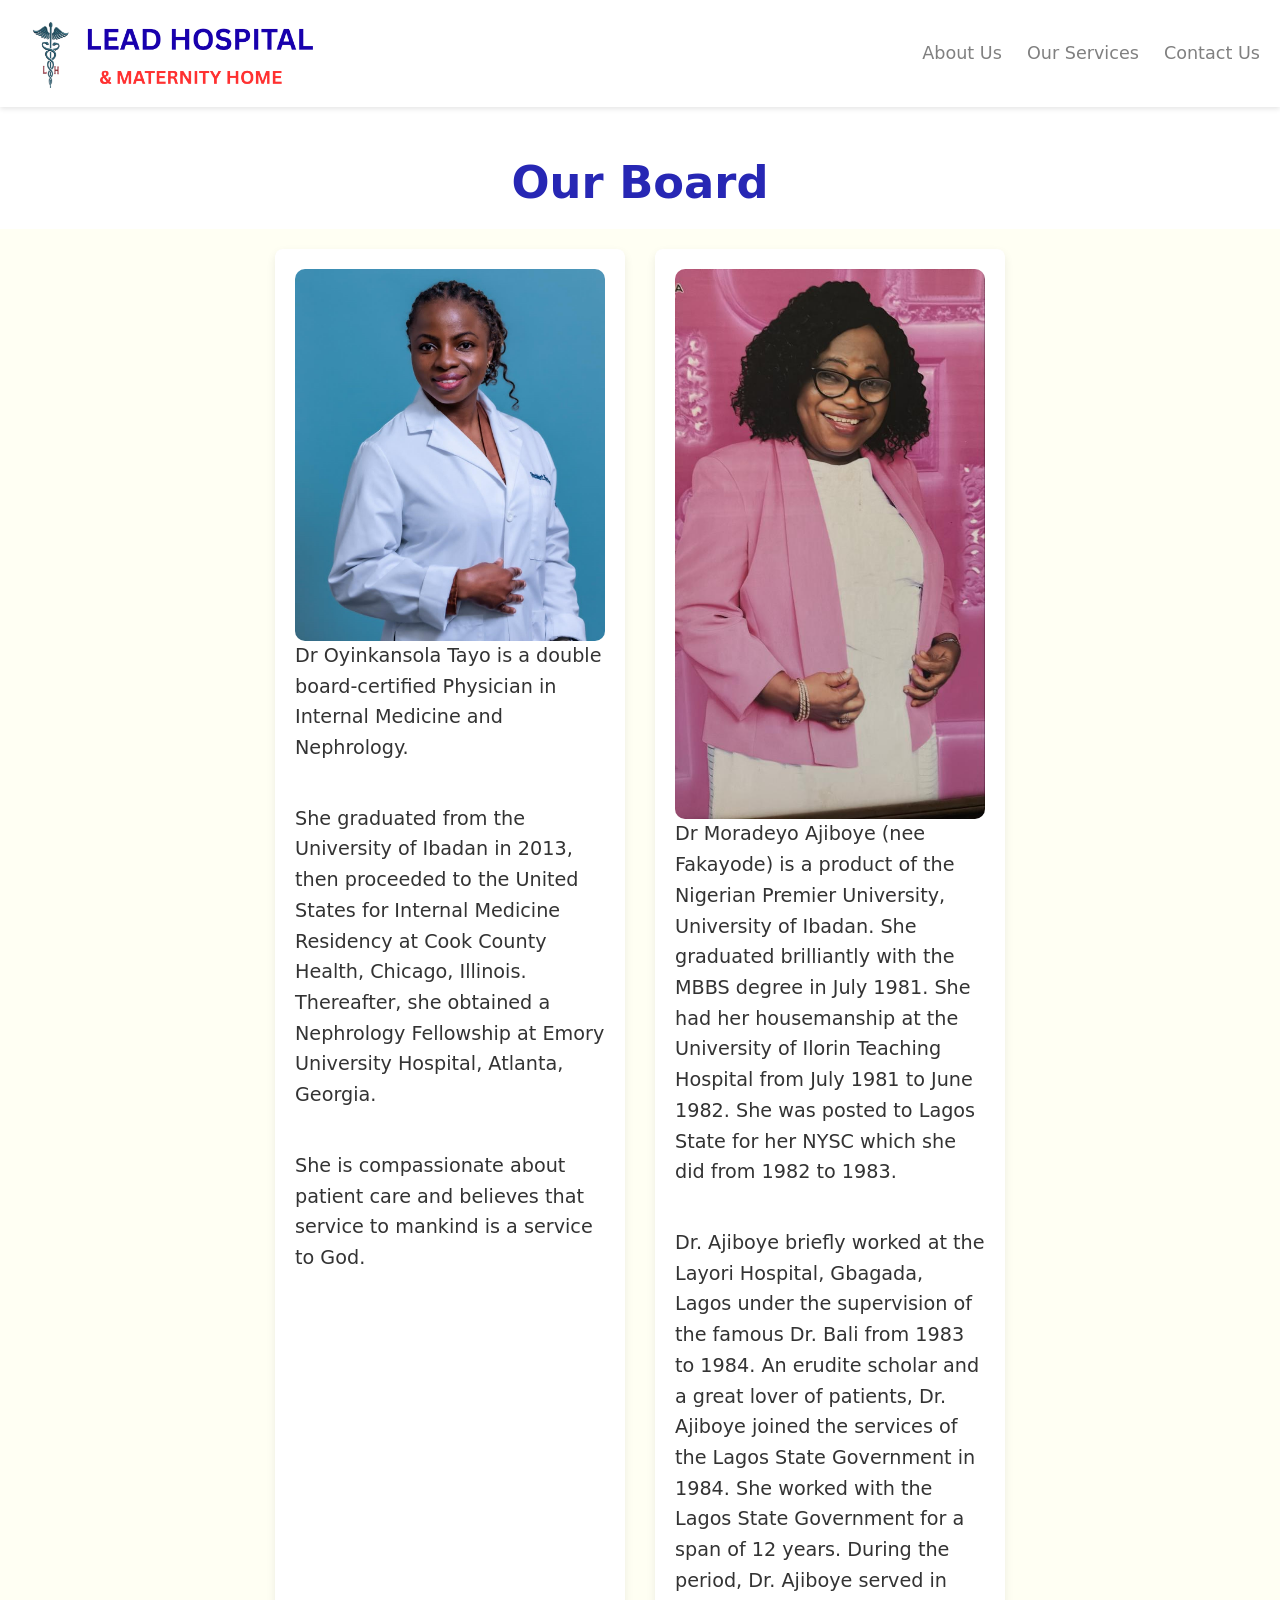
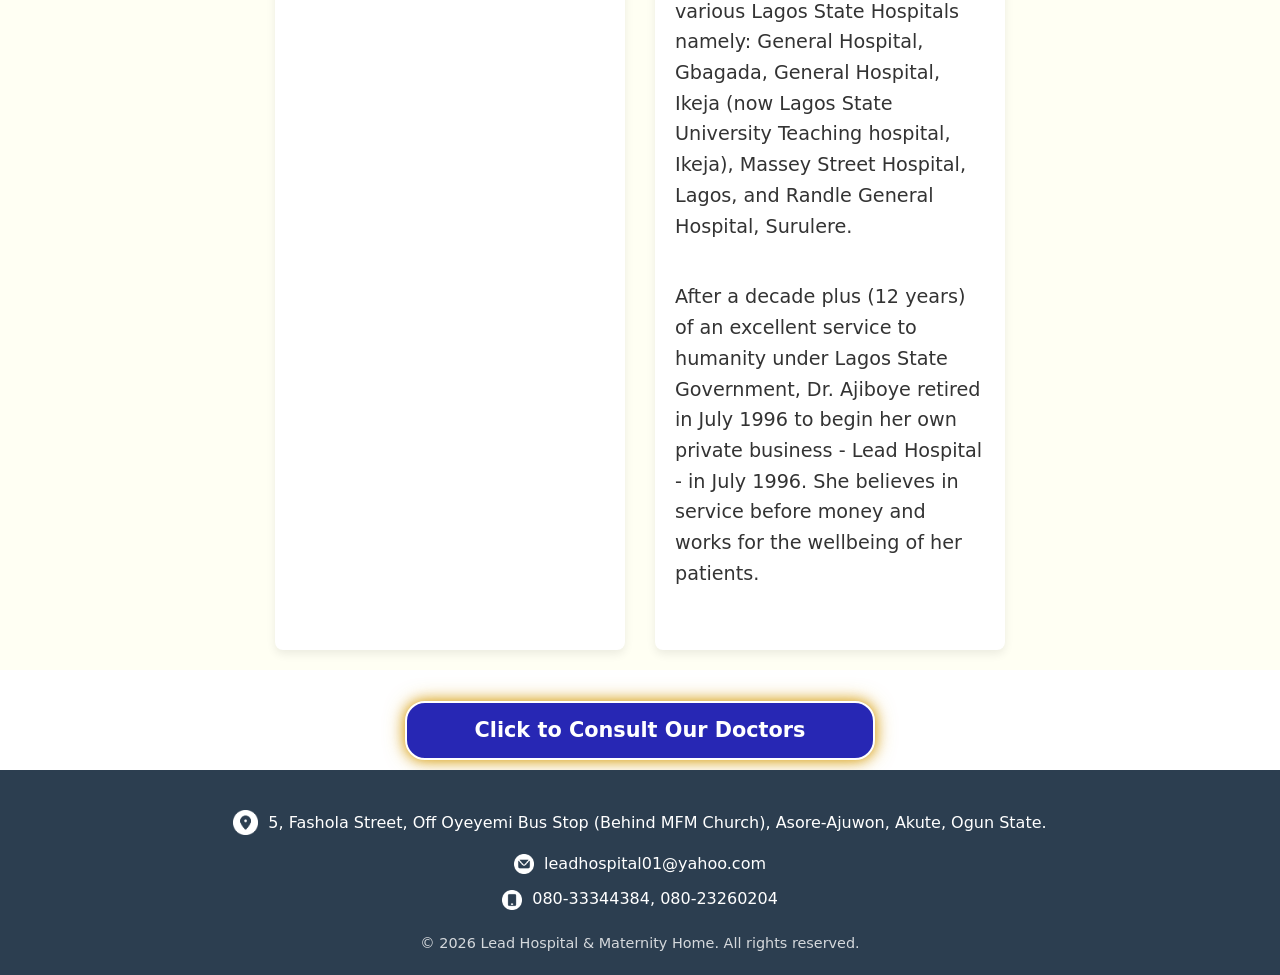
==== commit 03e88e2a: "Add files via upload" ====
--- a/board.html
+++ b/board.html
@@ -31,11 +31,16 @@
     <section class="doctors-overview">
         <div class="doctor-item">
                <img class="doctor" src="./Images/droyintayo2.jpg" alt="Clinician1">
-               <p>Dr Oyinkansola Tayo is a double board-certified Physician in Internal Medicine and Nephrology. She graduated from the University of Ibadan in 2013, then proceeded to the United States for Internal Medicine Residency at Cook County Health, Chicago, Illinois. Thereafter, she obtained a Nephrology Fellowship at Emory University Hospital, Atlanta, Georgia. She is compassionate about patient care and believes that service to mankind is a service to God.</p>
+               <p>Dr Oyinkansola Tayo is a double board-certified Physician in Internal Medicine and Nephrology.</p> 
+               <p>She graduated from the University of Ibadan in 2013, then proceeded to the United States for Internal Medicine Residency at Cook County Health, Chicago, Illinois. Thereafter, she obtained a Nephrology Fellowship at Emory University Hospital, Atlanta, Georgia.</p>
+               <p>She is compassionate about patient care and believes that service to mankind is a service to God.</p>
             </div>
             <div class="doctor-item">
                <img class="doctor" src="./Images/drmrsajiboye.jpg" alt="Clinician2">
-               <p>Dr Moradeyo Ajiboye is our Medical Director. She had worked in the Civil Service before switching her careeer to fulltime private medical practice.</p>
+               <p>
+                Dr Moradeyo Ajiboye (nee Fakayode) is a product of the Nigerian Premier University, University of Ibadan. She graduated brilliantly with the MBBS degree in July 1981. She had her housemanship at the University of Ilorin Teaching Hospital from July 1981 to June 1982. She was posted to Lagos State for her NYSC which she did from 1982 to 1983.</p>                            
+<p>Dr. Ajiboye briefly worked at the Layori Hospital, Gbagada, Lagos under the supervision of the famous Dr. Bali from 1983 to 1984. An erudite scholar and a great lover of patients, Dr. Ajiboye joined the services of the Lagos State Government in 1984. She worked with the Lagos State Government for a span of 12 years. During the period, Dr. Ajiboye served in various Lagos State Hospitals namely: General Hospital, Gbagada, General Hospital, Ikeja (now Lagos State University Teaching hospital, Ikeja), Massey Street Hospital, Lagos, and Randle General Hospital, Surulere.</p>                       
+<p>After a decade plus (12 years) of an excellent service to humanity under Lagos State Government, Dr. Ajiboye retired in July 1996 to begin her own private business - Lead Hospital - in July 1996. She believes in service before money and works for the wellbeing of her patients.</p>
             </div>
             
     </section>
--- a/style.css
+++ b/style.css
@@ -232,6 +232,7 @@
     font-size: clamp(0.9em, 3vw, 1.2em);
     margin-bottom: 40px;
     width: 100%;
+    text-align: left;
 }
 .doctor-item {
     flex: 1;
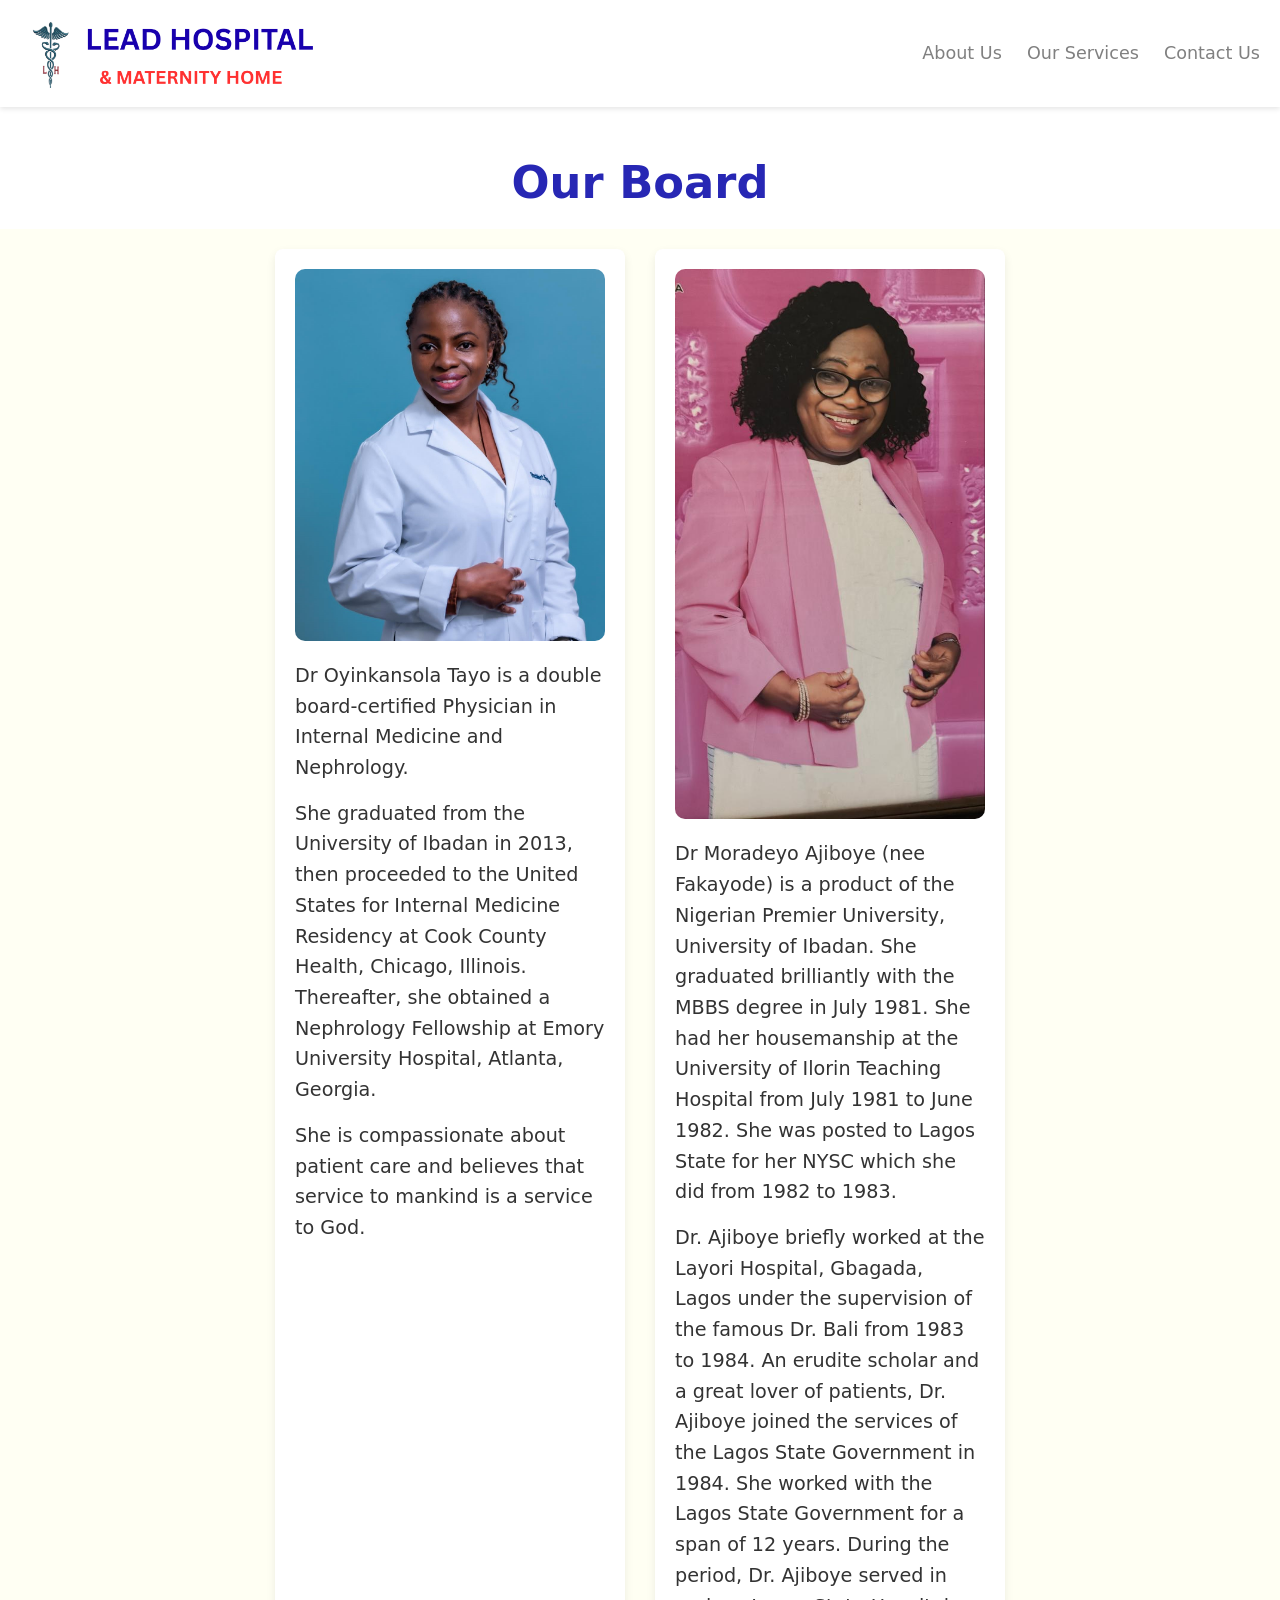
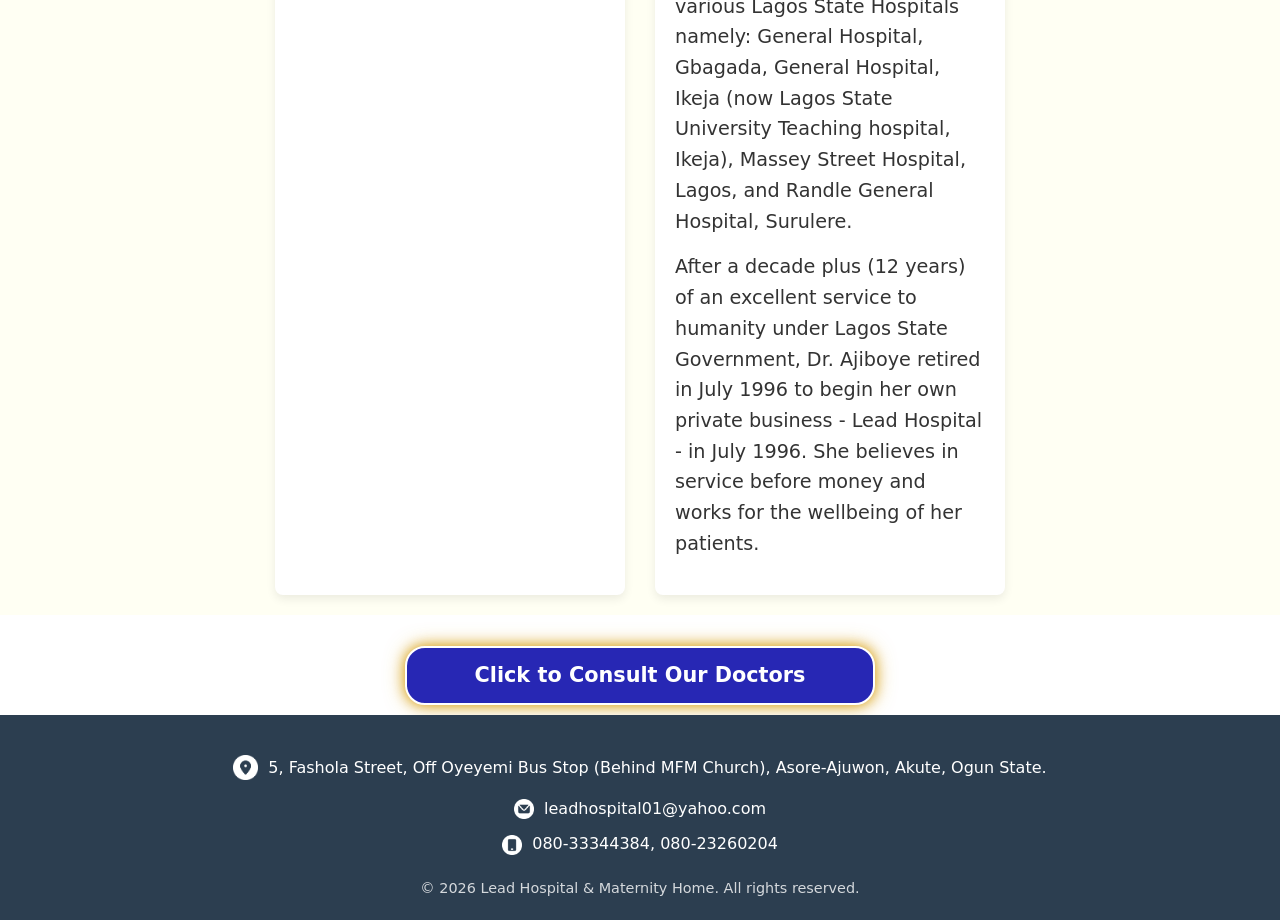
==== commit a7fdadf2: "Add files via upload" ====
--- a/board.html
+++ b/board.html
@@ -31,15 +31,14 @@
     <section class="doctors-overview">
         <div class="doctor-item">
                <img class="doctor" src="./Images/droyintayo2.jpg" alt="Clinician1">
-               <p>Dr Oyinkansola Tayo is a double board-certified Physician in Internal Medicine and Nephrology.</p> 
+               <p class="top">Dr Oyinkansola Tayo is a double board-certified Physician in Internal Medicine and Nephrology.</p> 
                <p>She graduated from the University of Ibadan in 2013, then proceeded to the United States for Internal Medicine Residency at Cook County Health, Chicago, Illinois. Thereafter, she obtained a Nephrology Fellowship at Emory University Hospital, Atlanta, Georgia.</p>
                <p>She is compassionate about patient care and believes that service to mankind is a service to God.</p>
             </div>
             <div class="doctor-item">
                <img class="doctor" src="./Images/drmrsajiboye.jpg" alt="Clinician2">
-               <p>
-                Dr Moradeyo Ajiboye (nee Fakayode) is a product of the Nigerian Premier University, University of Ibadan. She graduated brilliantly with the MBBS degree in July 1981. She had her housemanship at the University of Ilorin Teaching Hospital from July 1981 to June 1982. She was posted to Lagos State for her NYSC which she did from 1982 to 1983.</p>                            
-<p>Dr. Ajiboye briefly worked at the Layori Hospital, Gbagada, Lagos under the supervision of the famous Dr. Bali from 1983 to 1984. An erudite scholar and a great lover of patients, Dr. Ajiboye joined the services of the Lagos State Government in 1984. She worked with the Lagos State Government for a span of 12 years. During the period, Dr. Ajiboye served in various Lagos State Hospitals namely: General Hospital, Gbagada, General Hospital, Ikeja (now Lagos State University Teaching hospital, Ikeja), Massey Street Hospital, Lagos, and Randle General Hospital, Surulere.</p>                       
+               <p class="top">Dr Moradeyo Ajiboye (nee Fakayode) is a product of the Nigerian Premier University, University of Ibadan. She graduated brilliantly with the MBBS degree in July 1981. She had her housemanship at the University of Ilorin Teaching Hospital from July 1981 to June 1982. She was posted to Lagos State for her NYSC which she did from 1982 to 1983.</p> 
+               <p>Dr. Ajiboye briefly worked at the Layori Hospital, Gbagada, Lagos under the supervision of the famous Dr. Bali from 1983 to 1984. An erudite scholar and a great lover of patients, Dr. Ajiboye joined the services of the Lagos State Government in 1984. She worked with the Lagos State Government for a span of 12 years. During the period, Dr. Ajiboye served in various Lagos State Hospitals namely: General Hospital, Gbagada, General Hospital, Ikeja (now Lagos State University Teaching hospital, Ikeja), Massey Street Hospital, Lagos, and Randle General Hospital, Surulere.</p>                       
 <p>After a decade plus (12 years) of an excellent service to humanity under Lagos State Government, Dr. Ajiboye retired in July 1996 to begin her own private business - Lead Hospital - in July 1996. She believes in service before money and works for the wellbeing of her patients.</p>
             </div>
             
--- a/style.css
+++ b/style.css
@@ -243,6 +243,13 @@
     border-radius: 8px;
     box-shadow: 0 4px 10px rgba(0,0,0,0.08);
     transition: transform 0.3s ease;
+}
+
+.top {
+    margin-top: 20px;
+}
+.doctor-item p {
+    margin-bottom: 15px;
 }
 
 .doctor-item:hover {
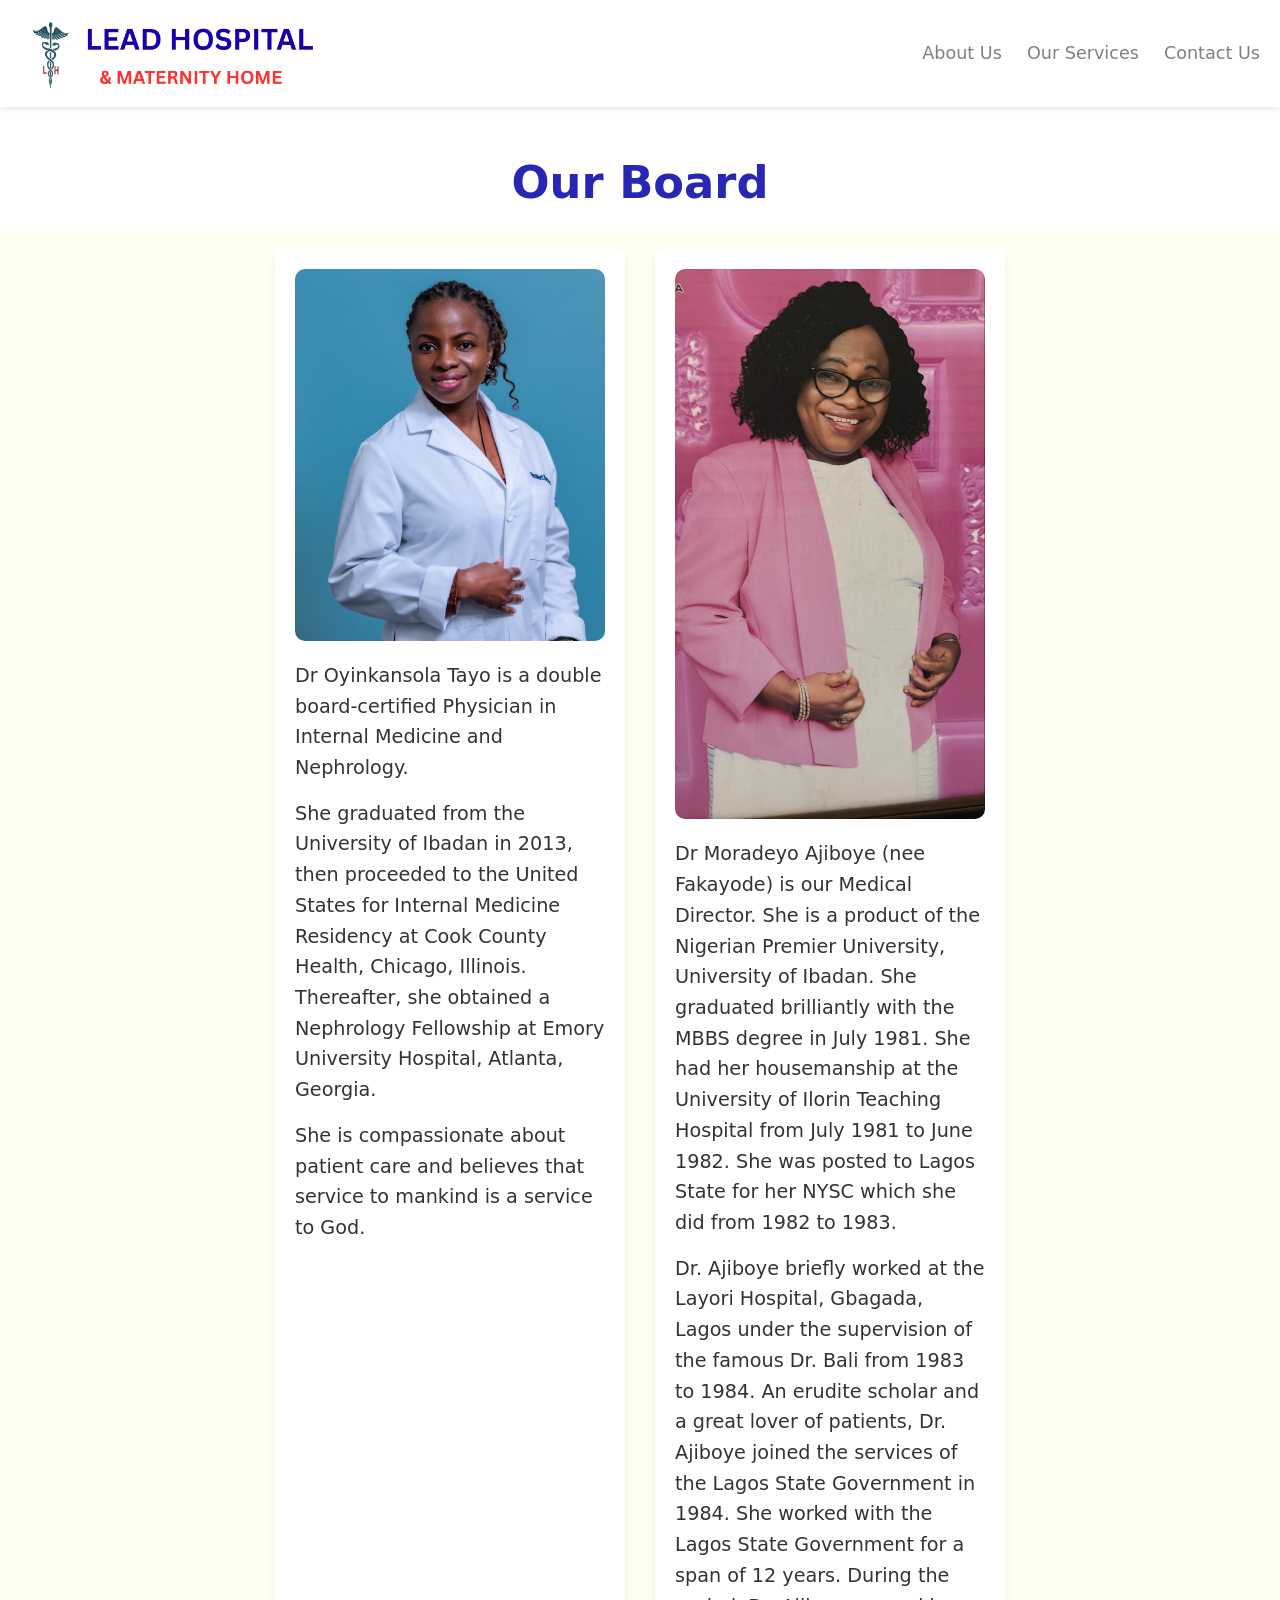
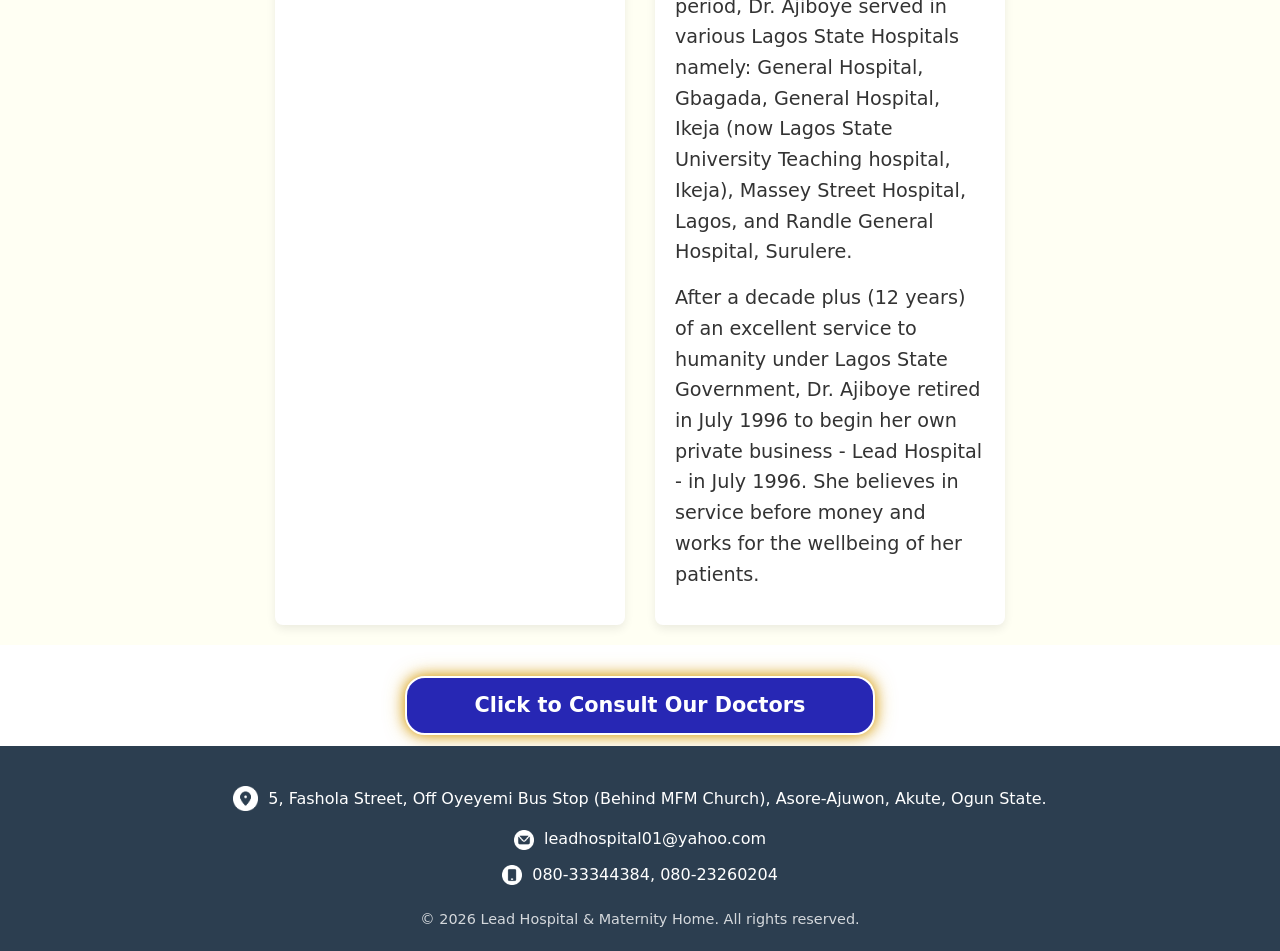
==== commit 04640f9e: "Add files via upload" ====
--- a/board.html
+++ b/board.html
@@ -37,7 +37,7 @@
             </div>
             <div class="doctor-item">
                <img class="doctor" src="./Images/drmrsajiboye.jpg" alt="Clinician2">
-               <p class="top">Dr Moradeyo Ajiboye (nee Fakayode) is a product of the Nigerian Premier University, University of Ibadan. She graduated brilliantly with the MBBS degree in July 1981. She had her housemanship at the University of Ilorin Teaching Hospital from July 1981 to June 1982. She was posted to Lagos State for her NYSC which she did from 1982 to 1983.</p> 
+               <p class="top">Dr Moradeyo Ajiboye (nee Fakayode) is our Medical Director. She is a product of the Nigerian Premier University, University of Ibadan. She graduated brilliantly with the MBBS degree in July 1981. She had her housemanship at the University of Ilorin Teaching Hospital from July 1981 to June 1982. She was posted to Lagos State for her NYSC which she did from 1982 to 1983.</p> 
                <p>Dr. Ajiboye briefly worked at the Layori Hospital, Gbagada, Lagos under the supervision of the famous Dr. Bali from 1983 to 1984. An erudite scholar and a great lover of patients, Dr. Ajiboye joined the services of the Lagos State Government in 1984. She worked with the Lagos State Government for a span of 12 years. During the period, Dr. Ajiboye served in various Lagos State Hospitals namely: General Hospital, Gbagada, General Hospital, Ikeja (now Lagos State University Teaching hospital, Ikeja), Massey Street Hospital, Lagos, and Randle General Hospital, Surulere.</p>                       
 <p>After a decade plus (12 years) of an excellent service to humanity under Lagos State Government, Dr. Ajiboye retired in July 1996 to begin her own private business - Lead Hospital - in July 1996. She believes in service before money and works for the wellbeing of her patients.</p>
             </div>
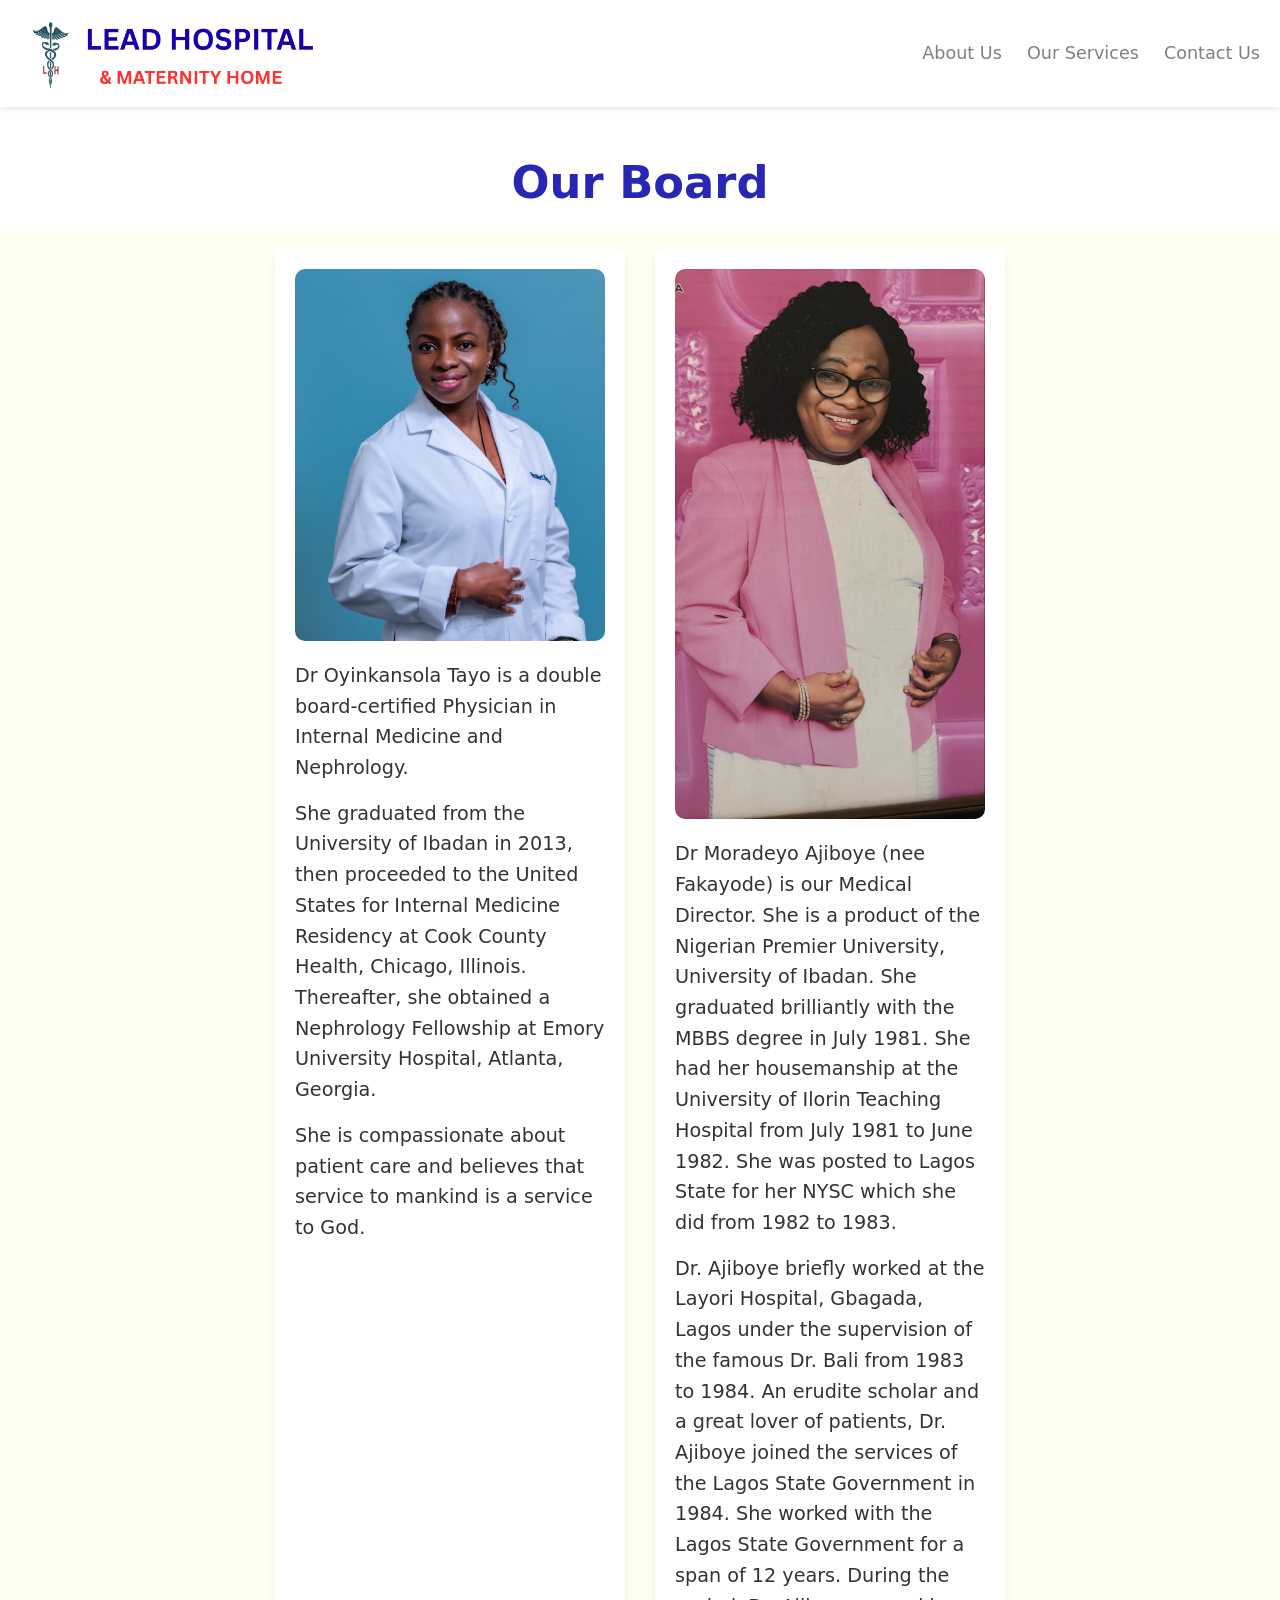
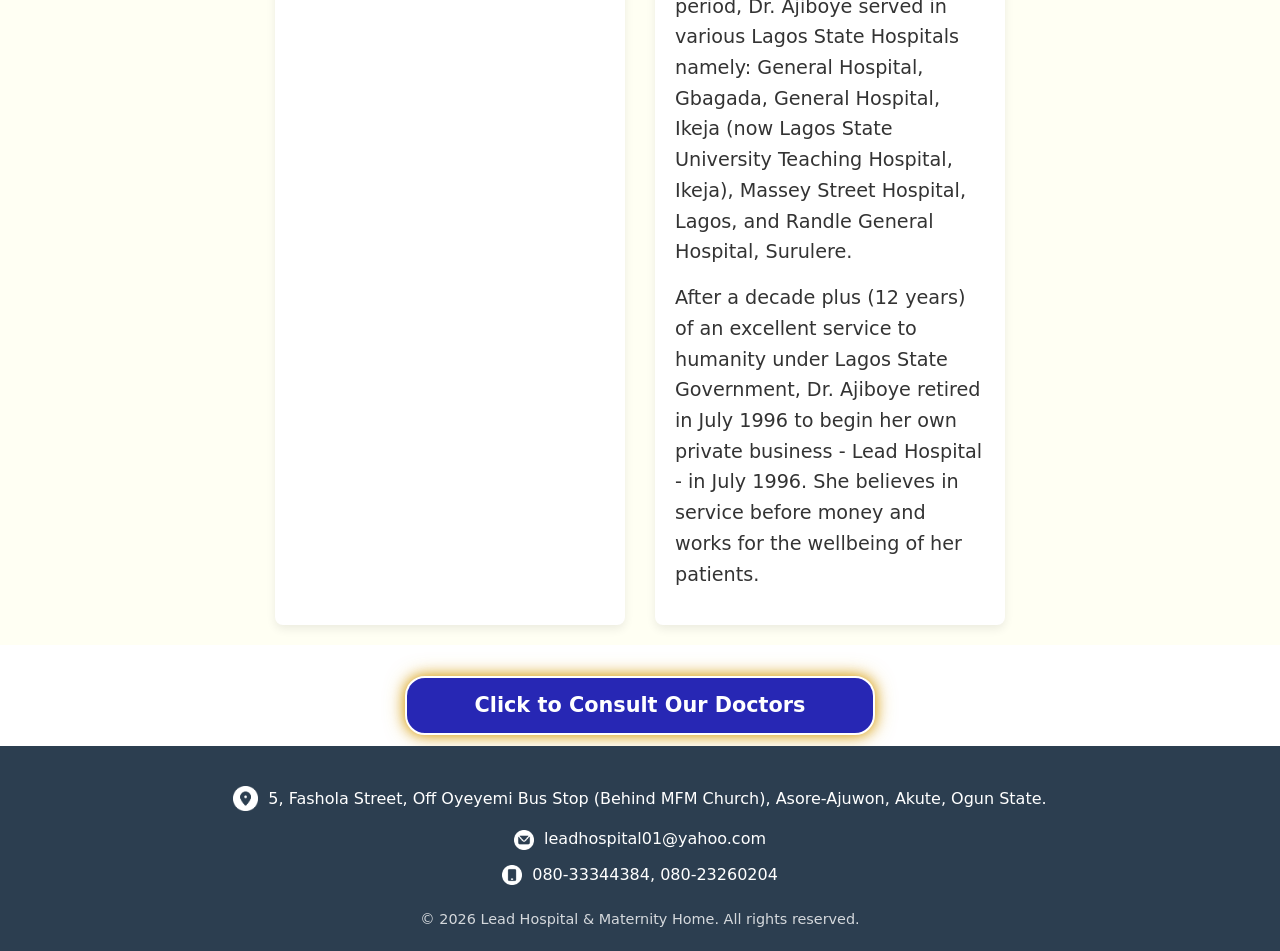
==== commit b73e4532: "Update board.html" ====
--- a/board.html
+++ b/board.html
@@ -38,7 +38,7 @@
             <div class="doctor-item">
                <img class="doctor" src="./Images/drmrsajiboye.jpg" alt="Clinician2">
                <p class="top">Dr Moradeyo Ajiboye (nee Fakayode) is our Medical Director. She is a product of the Nigerian Premier University, University of Ibadan. She graduated brilliantly with the MBBS degree in July 1981. She had her housemanship at the University of Ilorin Teaching Hospital from July 1981 to June 1982. She was posted to Lagos State for her NYSC which she did from 1982 to 1983.</p> 
-               <p>Dr. Ajiboye briefly worked at the Layori Hospital, Gbagada, Lagos under the supervision of the famous Dr. Bali from 1983 to 1984. An erudite scholar and a great lover of patients, Dr. Ajiboye joined the services of the Lagos State Government in 1984. She worked with the Lagos State Government for a span of 12 years. During the period, Dr. Ajiboye served in various Lagos State Hospitals namely: General Hospital, Gbagada, General Hospital, Ikeja (now Lagos State University Teaching hospital, Ikeja), Massey Street Hospital, Lagos, and Randle General Hospital, Surulere.</p>                       
+               <p>Dr. Ajiboye briefly worked at the Layori Hospital, Gbagada, Lagos under the supervision of the famous Dr. Bali from 1983 to 1984. An erudite scholar and a great lover of patients, Dr. Ajiboye joined the services of the Lagos State Government in 1984. She worked with the Lagos State Government for a span of 12 years. During the period, Dr. Ajiboye served in various Lagos State Hospitals namely: General Hospital, Gbagada, General Hospital, Ikeja (now Lagos State University Teaching Hospital, Ikeja), Massey Street Hospital, Lagos, and Randle General Hospital, Surulere.</p>                       
 <p>After a decade plus (12 years) of an excellent service to humanity under Lagos State Government, Dr. Ajiboye retired in July 1996 to begin her own private business - Lead Hospital - in July 1996. She believes in service before money and works for the wellbeing of her patients.</p>
             </div>
             
@@ -65,4 +65,4 @@
     </footer>
         <script src="script.js"></script>
 </body>
-</html>+</html>
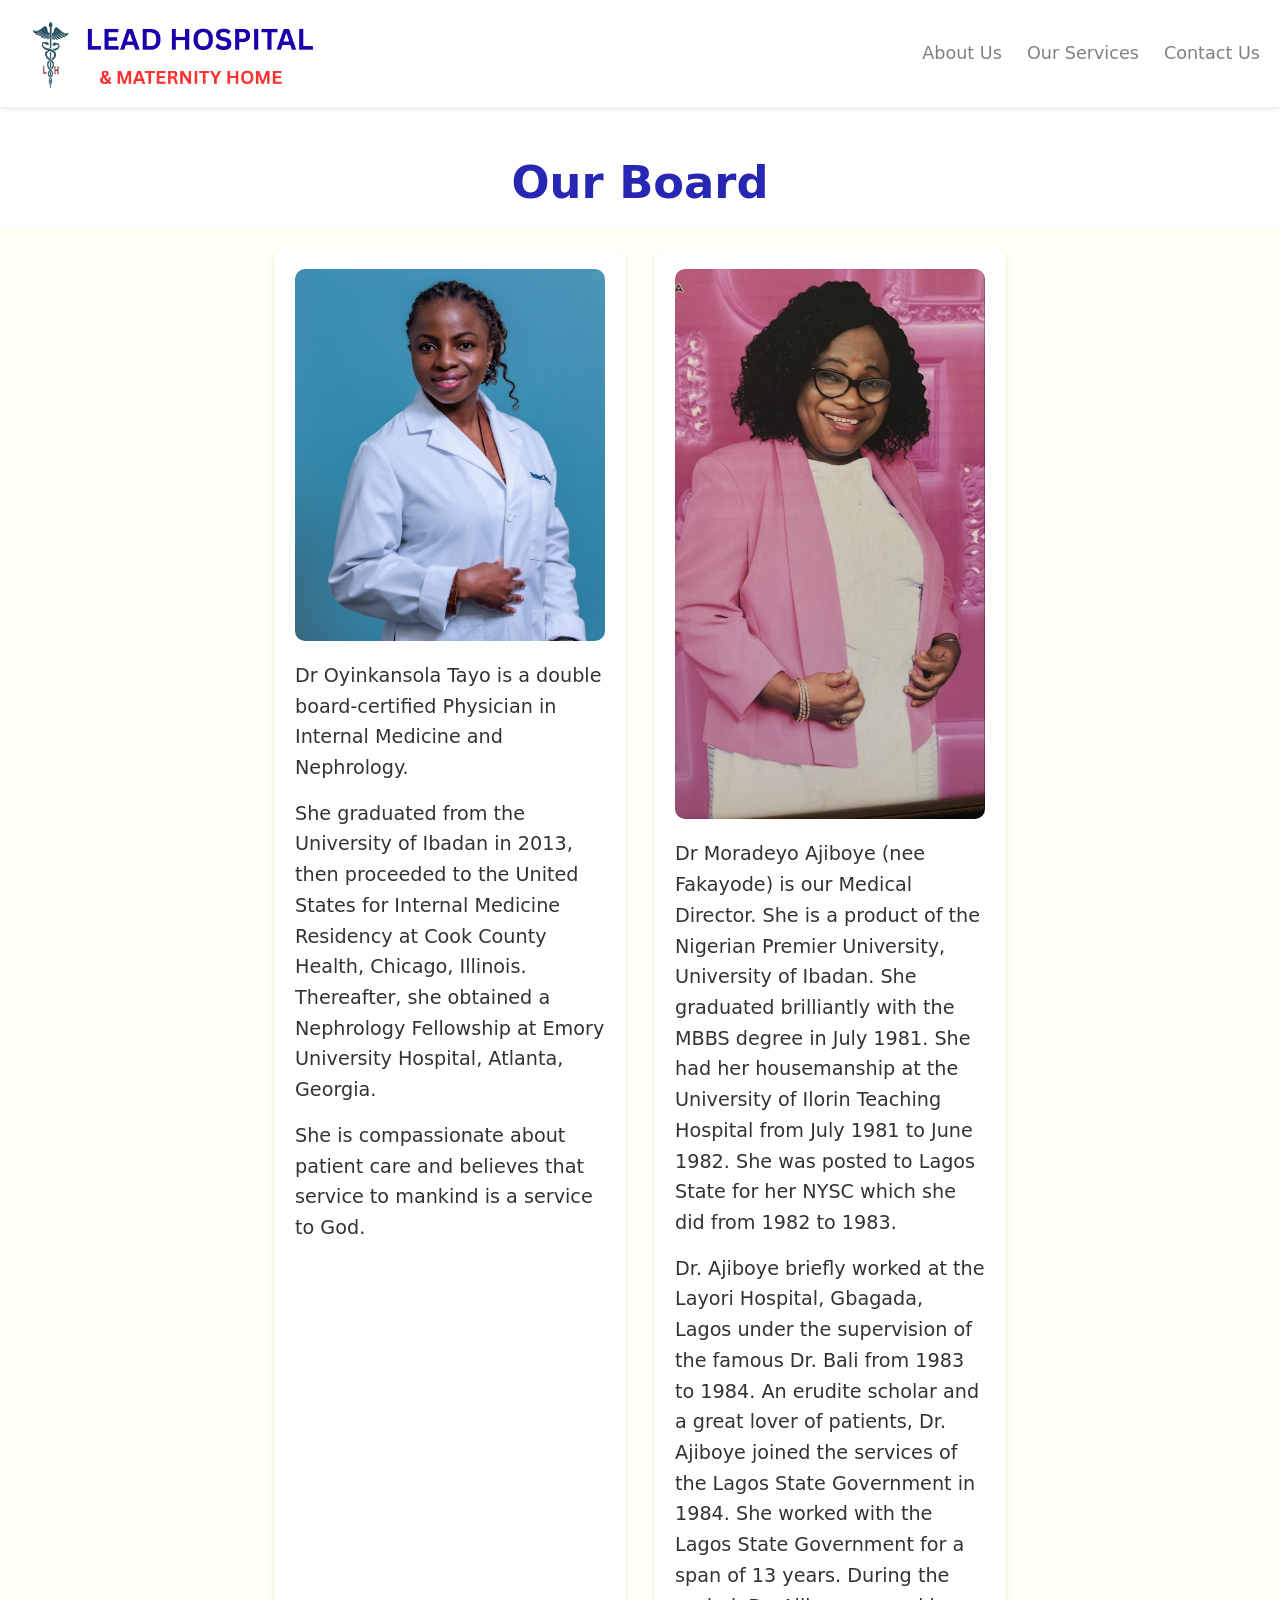
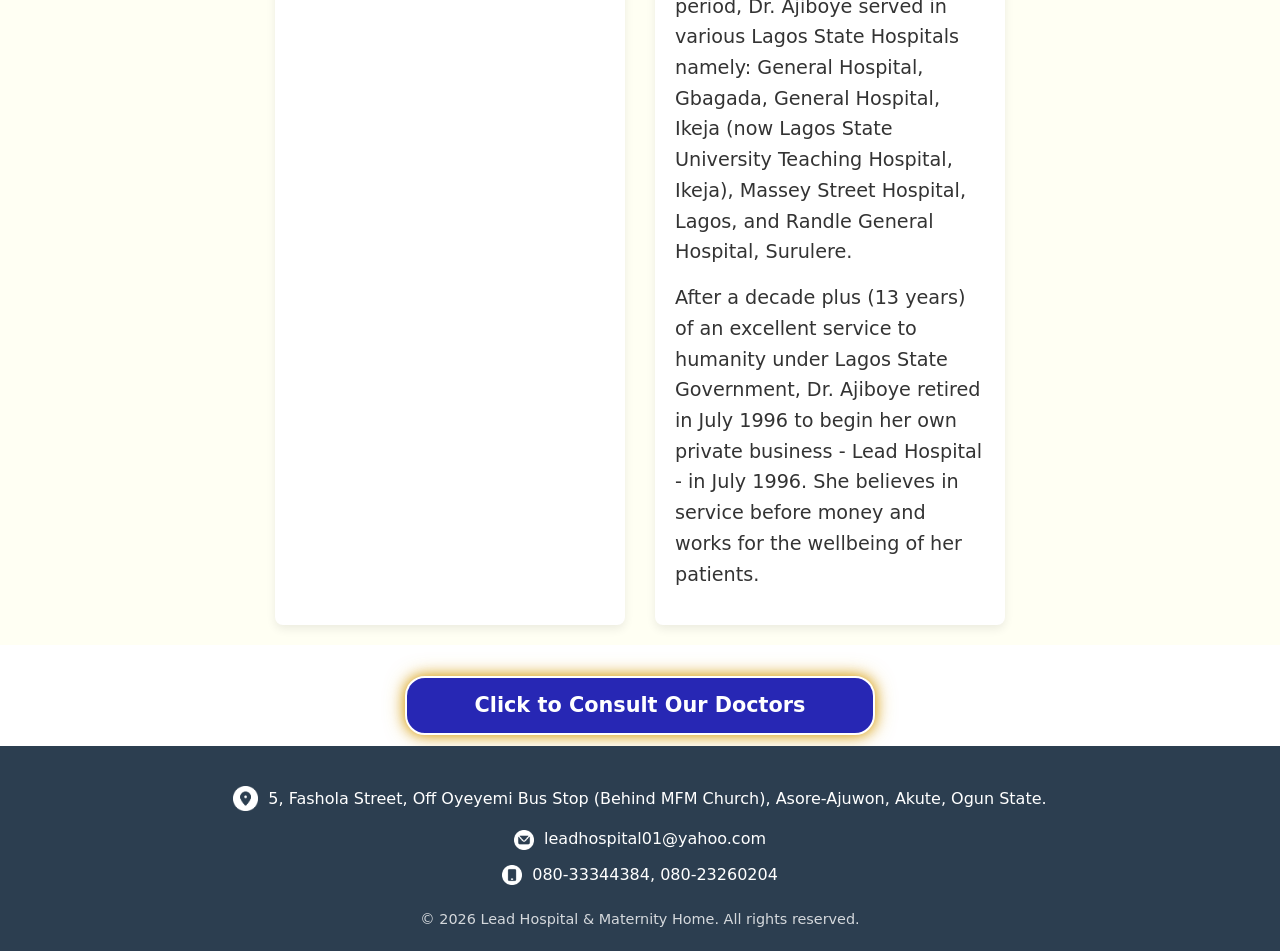
==== commit f02745a3: "Add files via upload" ====
--- a/board.html
+++ b/board.html
@@ -38,8 +38,8 @@
             <div class="doctor-item">
                <img class="doctor" src="./Images/drmrsajiboye.jpg" alt="Clinician2">
                <p class="top">Dr Moradeyo Ajiboye (nee Fakayode) is our Medical Director. She is a product of the Nigerian Premier University, University of Ibadan. She graduated brilliantly with the MBBS degree in July 1981. She had her housemanship at the University of Ilorin Teaching Hospital from July 1981 to June 1982. She was posted to Lagos State for her NYSC which she did from 1982 to 1983.</p> 
-               <p>Dr. Ajiboye briefly worked at the Layori Hospital, Gbagada, Lagos under the supervision of the famous Dr. Bali from 1983 to 1984. An erudite scholar and a great lover of patients, Dr. Ajiboye joined the services of the Lagos State Government in 1984. She worked with the Lagos State Government for a span of 12 years. During the period, Dr. Ajiboye served in various Lagos State Hospitals namely: General Hospital, Gbagada, General Hospital, Ikeja (now Lagos State University Teaching Hospital, Ikeja), Massey Street Hospital, Lagos, and Randle General Hospital, Surulere.</p>                       
-<p>After a decade plus (12 years) of an excellent service to humanity under Lagos State Government, Dr. Ajiboye retired in July 1996 to begin her own private business - Lead Hospital - in July 1996. She believes in service before money and works for the wellbeing of her patients.</p>
+               <p>Dr. Ajiboye briefly worked at the Layori Hospital, Gbagada, Lagos under the supervision of the famous Dr. Bali from 1983 to 1984. An erudite scholar and a great lover of patients, Dr. Ajiboye joined the services of the Lagos State Government in 1984. She worked with the Lagos State Government for a span of 13 years. During the period, Dr. Ajiboye served in various Lagos State Hospitals namely: General Hospital, Gbagada, General Hospital, Ikeja (now Lagos State University Teaching Hospital, Ikeja), Massey Street Hospital, Lagos, and Randle General Hospital, Surulere.</p>                       
+<p>After a decade plus (13 years) of an excellent service to humanity under Lagos State Government, Dr. Ajiboye retired in July 1996 to begin her own private business - Lead Hospital - in July 1996. She believes in service before money and works for the wellbeing of her patients.</p>
             </div>
             
     </section>
@@ -65,4 +65,4 @@
     </footer>
         <script src="script.js"></script>
 </body>
-</html>
+</html>
